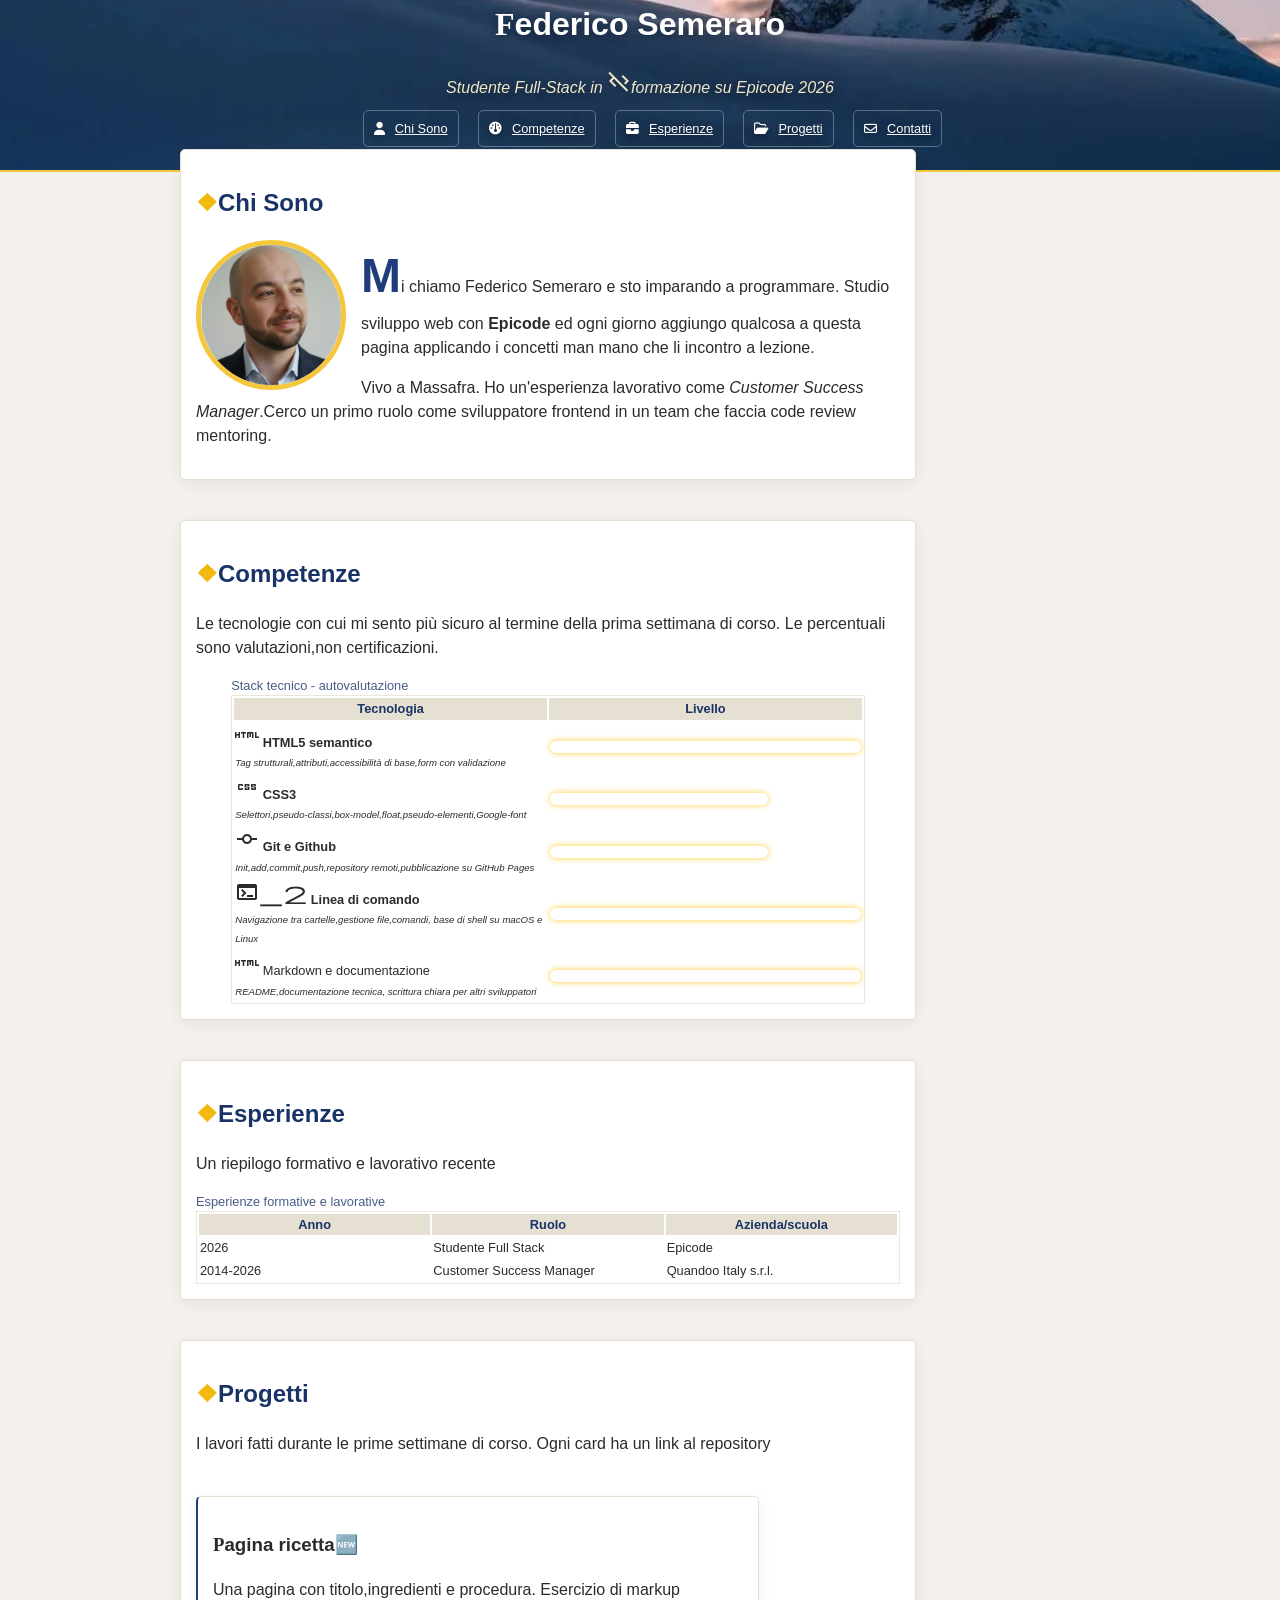
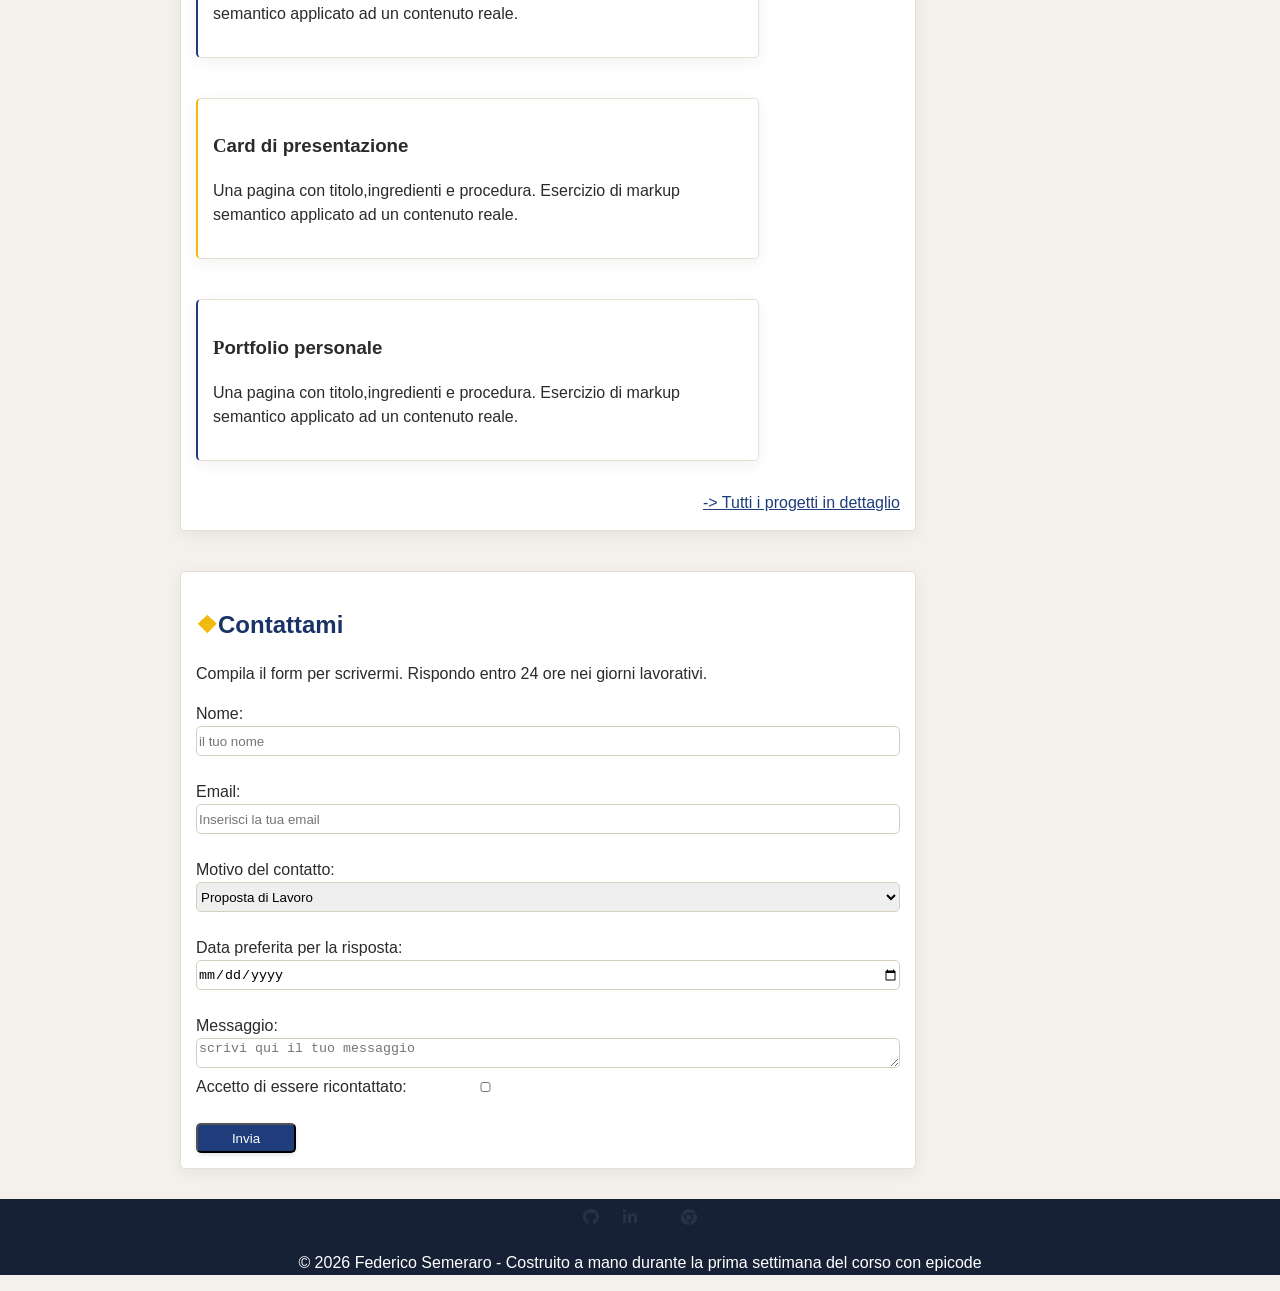
==== index.html @ d869afbe "feat/add-icon-nav" ====
<!doctype html>
<html lang="it">
  <head>
    <meta charset="UTF-8" />
    <meta name="viewport" content="width=device-width, initial-scale=1.0" />
    <title>Portfolio Federico Semeraro</title>

    <link
      rel="stylesheet"
      href="https://fonts.googleapis.com/css2?family=Material+Symbols+Outlined"
    />
    <link rel="stylesheet" href="https://cdnjs.cloudflare.com/ajax/libs/font-awesome/6.5.0/css/all.min.css">


    <link rel="stylesheet" type="text/css" href="assets/css/style.css" />
  </head>
  <body>
    <header>
      <h1>Federico Semeraro</h1>
      <p>
        Studente Full-Stack in
        <span class="material-symbols-outlined">code_off</span>formazione su
        Epicode 2026
      </p>
      <nav>
        <ul>
          <li><a href="#chi-sono"><i class="fa-solid fa-user"></i>Chi Sono</a></li>
          <li><a href="#competenze"><i class="fa-solid fa-gauge"></i>Competenze</a></li>
          <li><a href="#esperienze"><i class="fa-solid fa-briefcase"></i>Esperienze</a></li>
          <li><a href="#progetti"><i class="fa-regular fa-folder-open"></i>Progetti</a></li>
          <li><a href="#contatti"><i class="fa-regular fa-envelope"></i>Contatti</a></li>
        </ul>
      </nav>
    </header>
    <main>
      <!-- Prima section Chi Sono -->
      <section class="chi-sono" id="intro-section">
        <h2>Chi Sono</h2>
        <img src="assets/immagini/foto-profilo.jpg" alt="foto-profilo" />
        <p>
          Mi chiamo Federico Semeraro e sto imparando a programmare. Studio
          sviluppo web con <strong>Epicode</strong> ed ogni giorno aggiungo
          qualcosa a questa pagina applicando i concetti man mano che li
          incontro a lezione.
        </p>
        <p>
          Vivo a Massafra. Ho un'esperienza lavorativo come
          <i>Customer Success Manager</i>.Cerco un primo ruolo come sviluppatore
          frontend in un team che faccia code review mentoring.
        </p>
      </section>

      <!-- Seconda section competenze -->
      <section id="competenze">
        <h2>Competenze</h2>
        <p>
          Le tecnologie con cui mi sento più sicuro al termine della prima
          settimana di corso. Le percentuali sono valutazioni,non
          certificazioni.
        </p>
        <!-- Prima tabella livello raggiunto -->
        <table>
          <caption>
            Stack tecnico - autovalutazione
          </caption>
          <thead>
            <tr>
              <th>Tecnologia</th>
              <th>Livello</th>
            </tr>
          </thead>
          <tbody>
            <tr>
              <td>
                <span class="material-symbols-outlined"> html </span>
                <p class="row-table-title">HTML5 semantico</p>
              </br>
                <p class="raw-table-subtitle">
                  Tag strutturali,attributi,accessibilità di base,form con
                  validazione
                </p>
              </td>
              <td>
                <div class="progress-bar"></div>
              </td>
            </tr>
            <tr>
              <td>
                <span class="material-symbols-outlined"> css </span>
                <p class="row-table-title">CSS3</p>
              </br>
                <p  class="raw-table-subtitle">
                  Selettori,pseudo-classi,box-model,float,pseudo-elementi,Google-font
                </p>
              </td>
              <td>
                <div class="progress-bar" id="middle-progress"></div>
              </td>
            </tr>
            <tr>
              <td>
                <span class="material-symbols-outlined"> commit </span>
                <p class="row-table-title">Git e Github</p>
                </br>
                <p class="raw-table-subtitle">
                  Init,add,commit,push,repository remoti,pubblicazione su GitHub
                  Pages
                </p>
              </td>
              <td>
                <div class="progress-bar" id="middle-progress"></div>
              </td>
            </tr>
            <tr>
              <td>
                <span class="material-symbols-outlined"> terminal_2 </span>
                <p class="row-table-title">Linea di comando</p>
                </br>
                <p class="raw-table-subtitle">
                  Navigazione tra cartelle,gestione file,comandi, base di shell
                  su macOS e Linux
                </p>
              </td>
              <td>
                <div class="progress-bar"></div>
              </td>
            </tr>
            <tr>
              <td>
                <span class="material-symbols-outlined"> html </span>
                <p class="table-row-title">Markdown e documentazione</p>
                </br>
                <p class="raw-table-subtitle">
                  README,documentazione tecnica, scrittura chiara per altri
                  sviluppatori
                </p>
              </td>
              <td>
                <div class="progress-bar"></div>
              </td>
            </tr>
          </tbody>
        </table>
      </section>
      <!-- section Esperienza -->
      <section id="esperienze">
        <h2>Esperienze</h2>
        <p>Un riepilogo formativo e lavorativo recente</p>
        <table>
          <caption>
            Esperienze formative e lavorative
          </caption>
          <thead>
            <tr>
              <th>Anno</th>
              <th>Ruolo</th>
              <th>Azienda/scuola</th>
            </tr>
          </thead>
          <tbody>
            <tr>
              <td>2026</td>
              <td>Studente Full Stack</td>
              <td>Epicode</td>
            </tr>
            <tr>
              <td>2014-2026</td>
              <td>Customer Success Manager</td>
              <td>Quandoo Italy s.r.l.</td>
            </tr>
          </tbody>
        </table>
      </section>
      <!-- sezione progetti -->
      <section id="progetti">
        <h2>Progetti</h2>
        <p>
          I lavori fatti durante le prime settimane di corso. Ogni card ha un
          link al repository
        </p>
        <!-- section class card -->
        <section class="card">
          <h3>Pagina ricetta</h3>
          <p>
            Una pagina con titolo,ingredienti e procedura. Esercizio di markup
            semantico applicato ad un contenuto reale.
          </p>
        </section>
        <section class="card">
          <h3>Card di presentazione</h3>
          <p>
            Una pagina con titolo,ingredienti e procedura. Esercizio di markup
            semantico applicato ad un contenuto reale.
          </p>
        </section>
        <section class="card">
          <h3>Portfolio personale</h3>
          <p>
            Una pagina con titolo,ingredienti e procedura. Esercizio di markup
            semantico applicato ad un contenuto reale.
          </p>
        </section>
        <div><a href="progetti.html"> -> Tutti i progetti in dettaglio </a></div>
      </section>

      <!-- sezione contattami -->
      <section id="contatti">
        <h2>Contattami</h2>
        <p>
          Compila il form per scrivermi. Rispondo entro 24 ore nei giorni
          lavorativi.
        </p>
        <form>
          <div>
            <label for="nameField">Nome:</label>
            <br />
            <input
              type="text"
              placeholder="il tuo nome"
              title="il tuo nome"
              id="nameField"
              name="nameField"
              required
            />
          </div>
          <br />
          <div>
            <label for="emailField">Email:</label>
            <br />
            <input
              type="email"
              name="emailField"
              id="emailField"
              placeholder="Inserisci la tua email"
              title="Inserisci la tua email"
              required
            />
          </div>
          <br />
          <div>
            <label for="reasonContact">Motivo del contatto:</label>
            <br />
            <select id="reasonContact">
              <option disabled></option>
              <option value="lavoro">Proposta di Lavoro</option>
              <option value="freelance">Collaborazione Freelance</option>
              <option value="chiacchiere">Quattro chiacchiere</option>
            </select>
          </div>
          <br />
          <div>
            <label for="dateField">Data preferita per la risposta:</label>
            <br />
            <input
              type="date"
              required
              name="dateField"
              title="Inserisci la data desiderata"
              id="dateField"
            />
          </div>
          <br />
          <div>
            <label for="reasonCall">Messaggio:</label>
            <br />
            <textarea
              placeholder="scrivi qui il tuo messaggio"
              rows="4"
              cols="26"
              id="reasonCall"
              name="reasonCall"
              title="Inserisci qui il motivo della tua richiesta di contatto"
              required
            ></textarea>
            <br />
            <div>
            <label for="acceptTerms">Accetto di essere ricontattato:</label>
              <input
                type="checkbox"
                name="acceptTerms"
                id="acceptTerms"
                title="Si prega di accettare i termini"
                value="acceptTerms"
              />
              
            </div>
            <br />
            <div>
              <button type="submit">Invia</button>
            </div>
          </div>
        </form>
      </section>
    </main>
    <footer>
      <a href="https://github.com/federicosemeraro16-eng" target="_blank"><i class="fa-brands fa-github"></i></a>
      <a href="https://www.linkedin.com/in/federico-semeraro-785289113" target="_blank"><i class="fa-brands fa-linkedin-in"></i></a>
      <i class="fa-thin fa-envelope"></i>
      <i class="fa-brands fa-chrome"></i>
      <p>&copy; 2026 Federico Semeraro - Costruito a mano durante la prima settimana del corso con epicode</p>
    </footer>
    
  </body>
</html>
---- assets/css/style.css ----
/* direttive css */
@font-face {
  font-family: 'Playfair Display';
  font-style: normal;
  font-weight: 700;
  font-display: swap;
  src: url(https://fonts.gstatic.com/s/playfairdisplay/v40/nuFiD-vYSZviVYUb_rj3ij__anPXDTLYgFE_.woff2) format('woff2');
  unicode-range: U+0100-02BA, U+02BD-02C5, U+02C7-02CC, U+02CE-02D7, U+02DD-02FF, U+0304, U+0308, U+0329, U+1D00-1DBF, U+1E00-1E9F, U+1EF2-1EFF, U+2020, U+20A0-20AB, U+20AD-20C4, U+2113, U+2C60-2C7F, U+A720-A7FF;
}



/* reset della pagina totale */


*,
*::after,
*::before{
  box-sizing: border-box;
}

html,
body{
  margin: 0;
  padding: 0;
   font-family: 'Inter', Arial, sans-serif;
   font-size: 1rem;
   line-height: 1.5;
   color: #2b2b2b;
   background-color: #f4f1ec;
}

h2{
  color: hsl(220, 60%, 25%);
}


/* header style */
header{
  text-align: center;
  color: #fff;
  width: 100%;
  background-image: url('../immagini/header-bg.webp');
  background-position: center;
  background-position-y:bottom ;
  background-size: cover;
  background-repeat: no-repeat;
  height: 40%;
  border-bottom: 2px solid  hsl(45, 90%, 60%);
  text-shadow: 0 3px 10px rgba(0, 0, 0, 0.4);
}

h1{
  margin-top: 0;
}

header p{
  font-style: italic;
  color: #f0e7c8;
}

nav ul li {
  list-style-type: none;
  display: inline-block;
  margin-right: 15px;
  margin-bottom: 15px;
  font-size: 0.8rem;
}

nav ul li a{
  border:1px solid rgba(255, 255, 255, 0.3);
  color: #fff;
  padding: 10px;
  border-radius: 5px;
}

nav ul li i{
  margin-right: 10px;
}


main{
  width: 100%;
  max-width: 920px;
  margin: 0 auto;
  
}

/* section generali */

section{
  margin-top: 40px;
  background-color: #fff;
  width: 80%;
  
  border: 1px solid #e6e0d3;
  border-radius: 5px;
  padding: 15px;
  box-shadow: 0 4px 16px rgba(0, 0, 0, 0.06);
}


/* DETTAGLI SECTION */

section img{
  width: 150px;
  border-radius: 50%;
  border: 5px solid hsl(45, 90%, 60%);
  float: left;
  margin-right: 15px;
}

/* section intro class */

#intro-section{
  margin-top: -23px;
}


section table{
  width: 90%;
  margin: 0 auto;
  font-size: 0.8rem;
}

table{
  border: 1px solid #ece6d8;
}

table thead tr th{
  color: hsl(220, 60%, 25%);
  background-color: #e6e0d3;
}

table caption{
  color:hsl(220, 30%, 40%);
  text-align: start;
}

section table tbody td,
section table thead th{
  width: 30%;
}
section table tbody td p{
  display: inline;
}


.row-table-title{
  font-weight: 600;
}

.raw-table-subtitle{
  font-size:0.6rem;
  font-style: italic;
  color: #2b2b2b;
}

.progress-bar{
  width: 100%;
  height: 12px;
  background: linear-gradient(90deg, hsl(45, 90%, 60%));
  border-radius: 6px;
  box-shadow: 0 0 6px hsl(45, 100%, 60%);

}

#middle-progress{

  width: 70%;
  height: 12px;
  background: linear-gradient(90deg, hsl(45, 90%, 60%));
  border-radius: 6px;
  box-shadow: 0 0 6px hsl(45, 100%, 60%);;
}

section table thead{
  background-color: #2b2b2b;
}

/* sezione esperienze */

#esperienze table{
  width: 100%;
}

/* sezione progetti */

#progetti .card{
  margin-bottom: 30px;
}


#progetti div{
  margin-top: 50x;
  text-align: end;
  width: 100%;
}

#progetti a{
  text-decoration: underline;
  color: #1f3d7a;
}

/* sezione contatti */


#contatti form select,
#contatti form input,
#contatti form textarea{
  width: 100%;
  border:1px solid #d6cfbf;
  border-radius: 5px;
  height: 30px;
}

#contatti form #acceptTerms{
  width: 20%;
  height: 10px;
}

#contatti button{
  width: 100px;
  height: 30px;
  background-color: hsl(220, 60%, 30%);
  color: #fff;
  box-shadow: 0 2px 4px rgba(0, 0, 0, 0.1);
  border-radius: 5px;
}

footer{
  margin-top: 30px;
  background-color: hsl(220, 40%, 15%);
  width: 100%;
  text-align: center;
}

footer p{
  color: #fff;
}

footer i{
  color: rgba(255, 255, 255, 0.08);
  padding: 10px;
  border-radius: 50px;
}

/* pseudoelementi */

h1::first-letter,
h2::first-letter,
h3::first-letter{
  font-family: 'Playfair Display', Georgia, serif;
}

.chi-sono > p:first-of-type::first-letter {
  font-size: 3rem;
  color: #1f3d7a;
  font-weight: 800;
}

h2::before{
  content:'\2756';
  color: hsl(45, 90%, 50%);
}

#progetti .card:nth-child(odd){
  border-left: 2px solid hsl(220, 60%, 30%);
}

#progetti .card:nth-child(even){
  border-left: 2px solid hsl(45, 90%, 50%);
}

#progetti .card:first-of-type h3::after {
  content: '🆕';
}


/* effetti */

nav ul li a:hover{
  color: hsl(220, 60%, 20%);
  background-color: hsl(45, 90%, 60%);
}

#contatti form button:hover{
  box-shadow: 0 4px 10px rgba(0, 0, 0, 0.18);
  background-color: hsl(220, 60%, 45%);
  
}

footer i:hover{
  background-color:hsl(45, 90%, 60%);
  color: hsl(220, 60%, 20%);
}
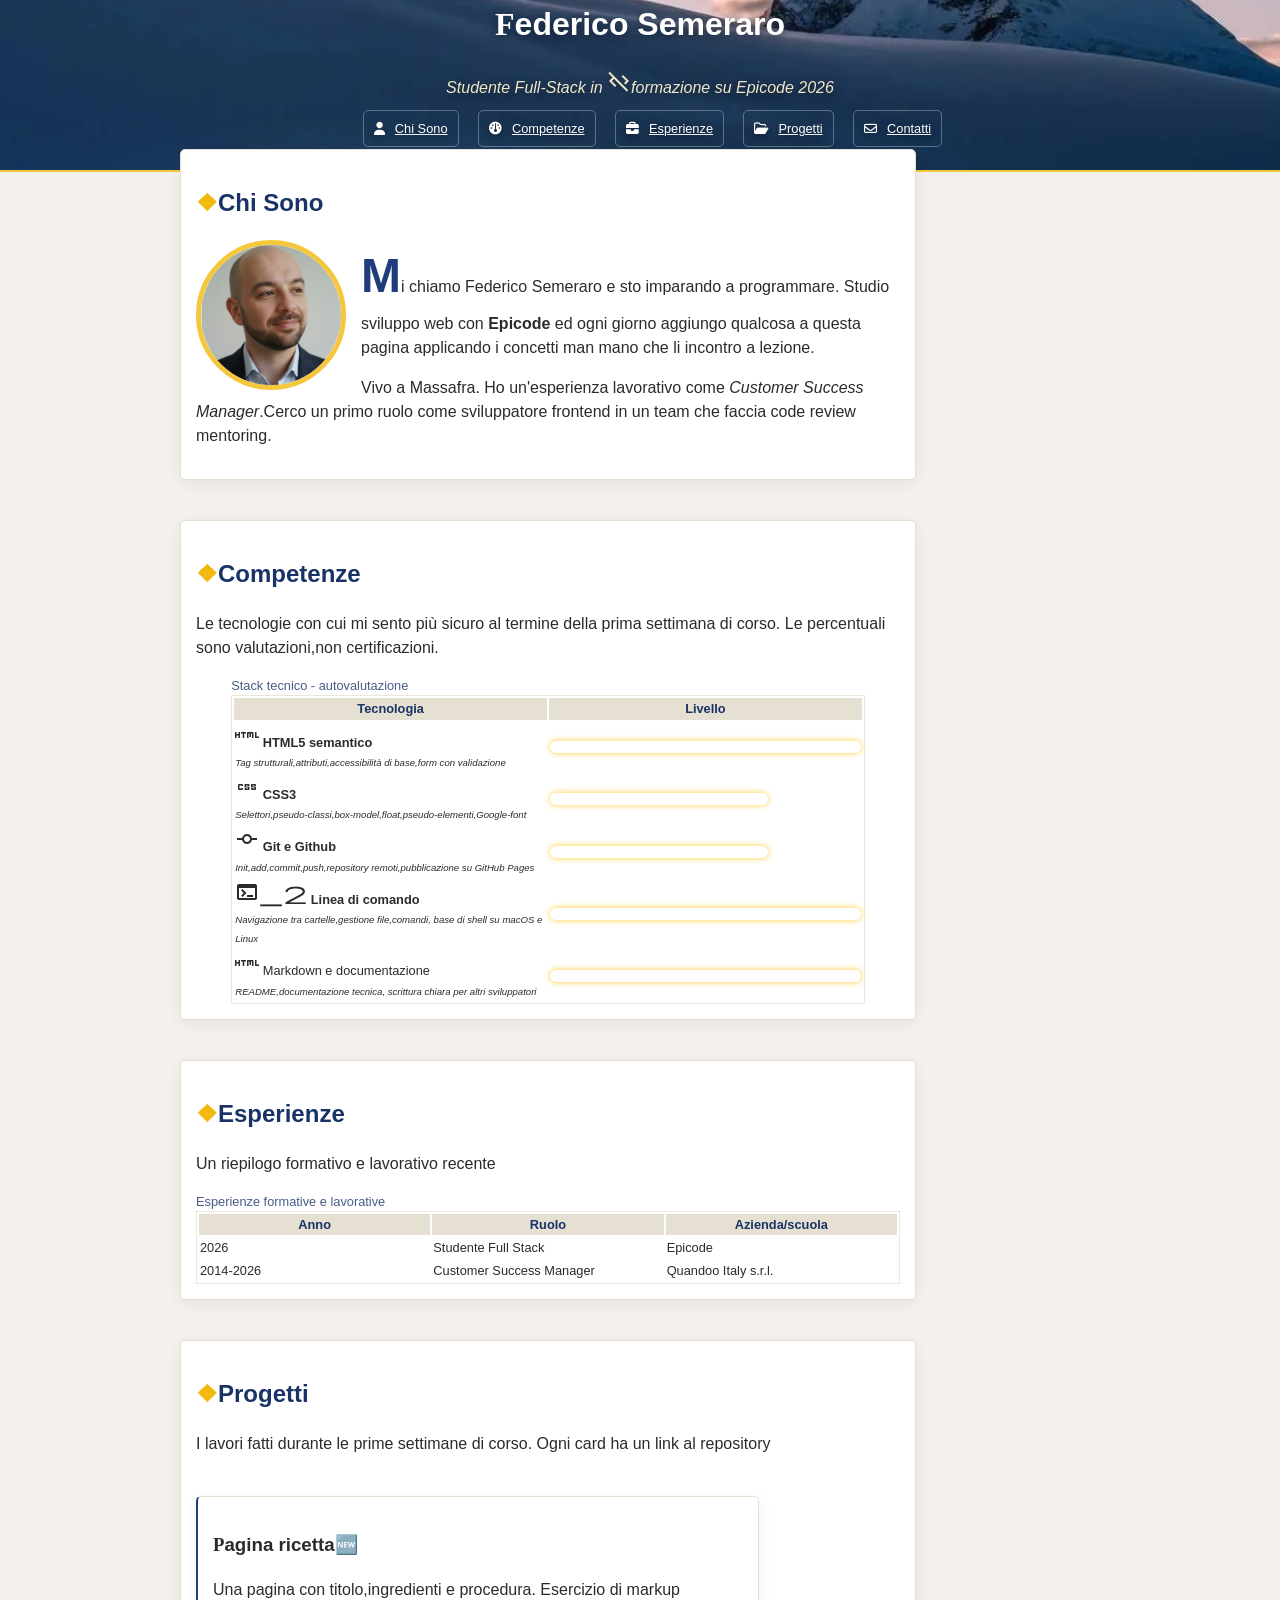
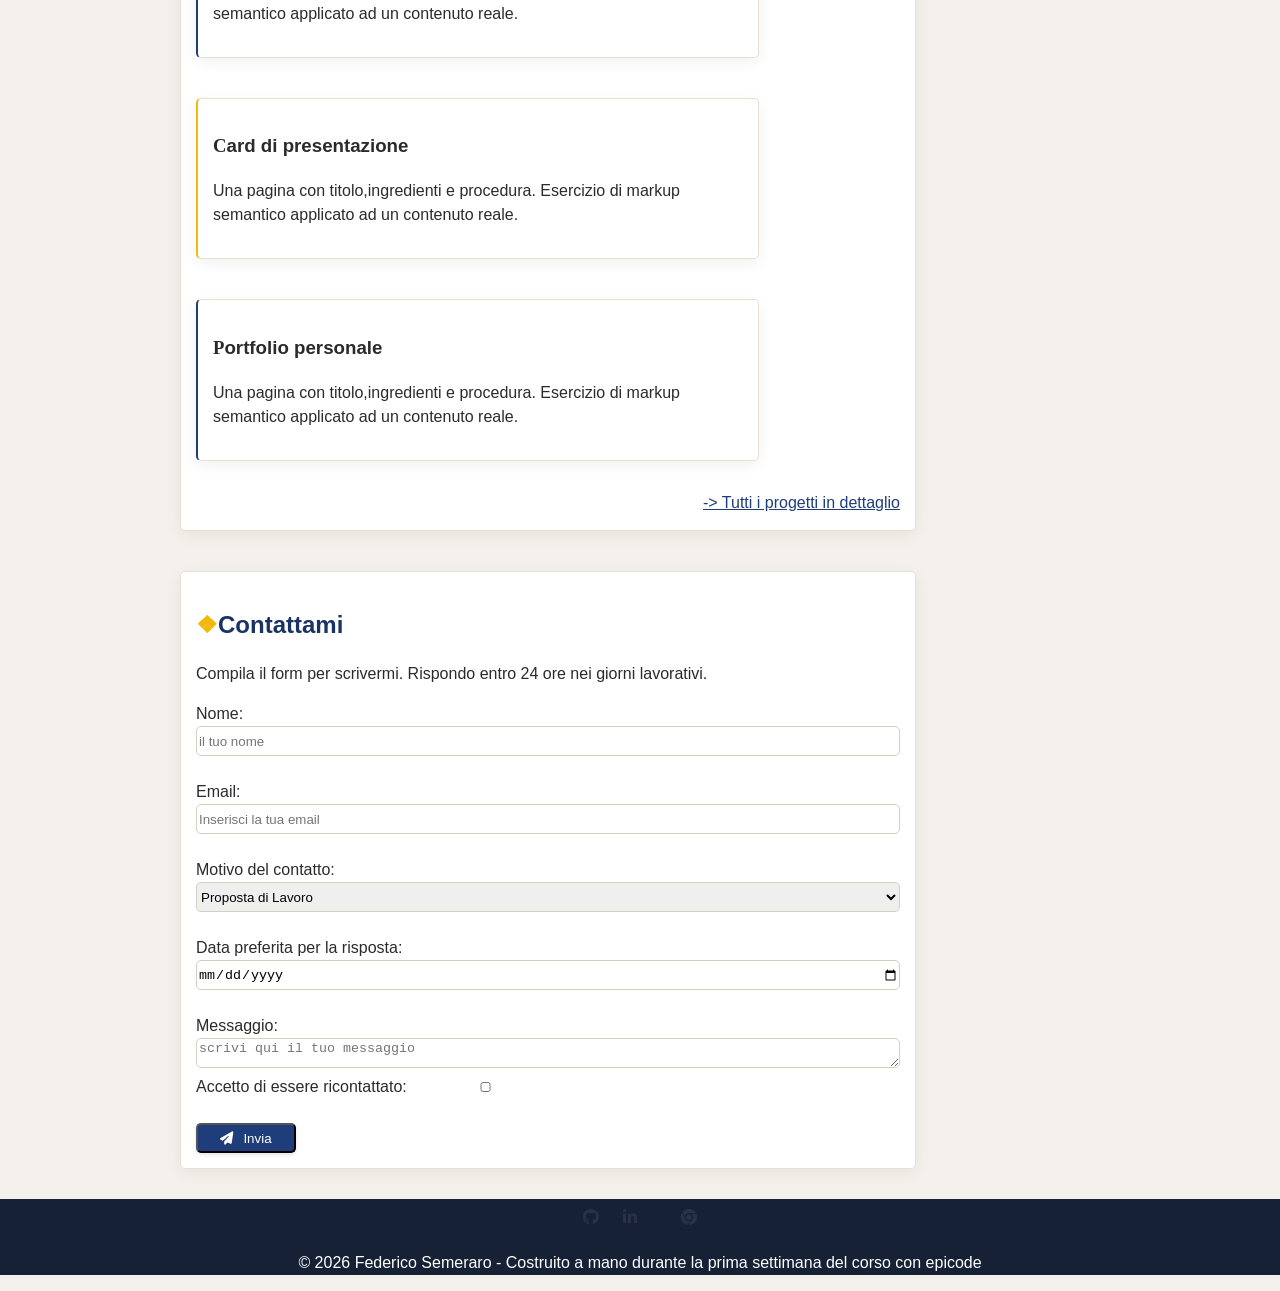
==== commit a2b24755: "feat/added-icon-button" ====
--- a/index.html
+++ b/index.html
@@ -286,7 +286,7 @@
             </div>
             <br />
             <div>
-              <button type="submit">Invia</button>
+              <button type="submit"><i class="fa-solid fa-paper-plane"></i>Invia</button>
             </div>
           </div>
         </form>
--- a/assets/css/style.css
+++ b/assets/css/style.css
@@ -73,7 +73,7 @@
   padding: 10px;
   border-radius: 5px;
 }
-
+button i,
 nav ul li i{
   margin-right: 10px;
 }
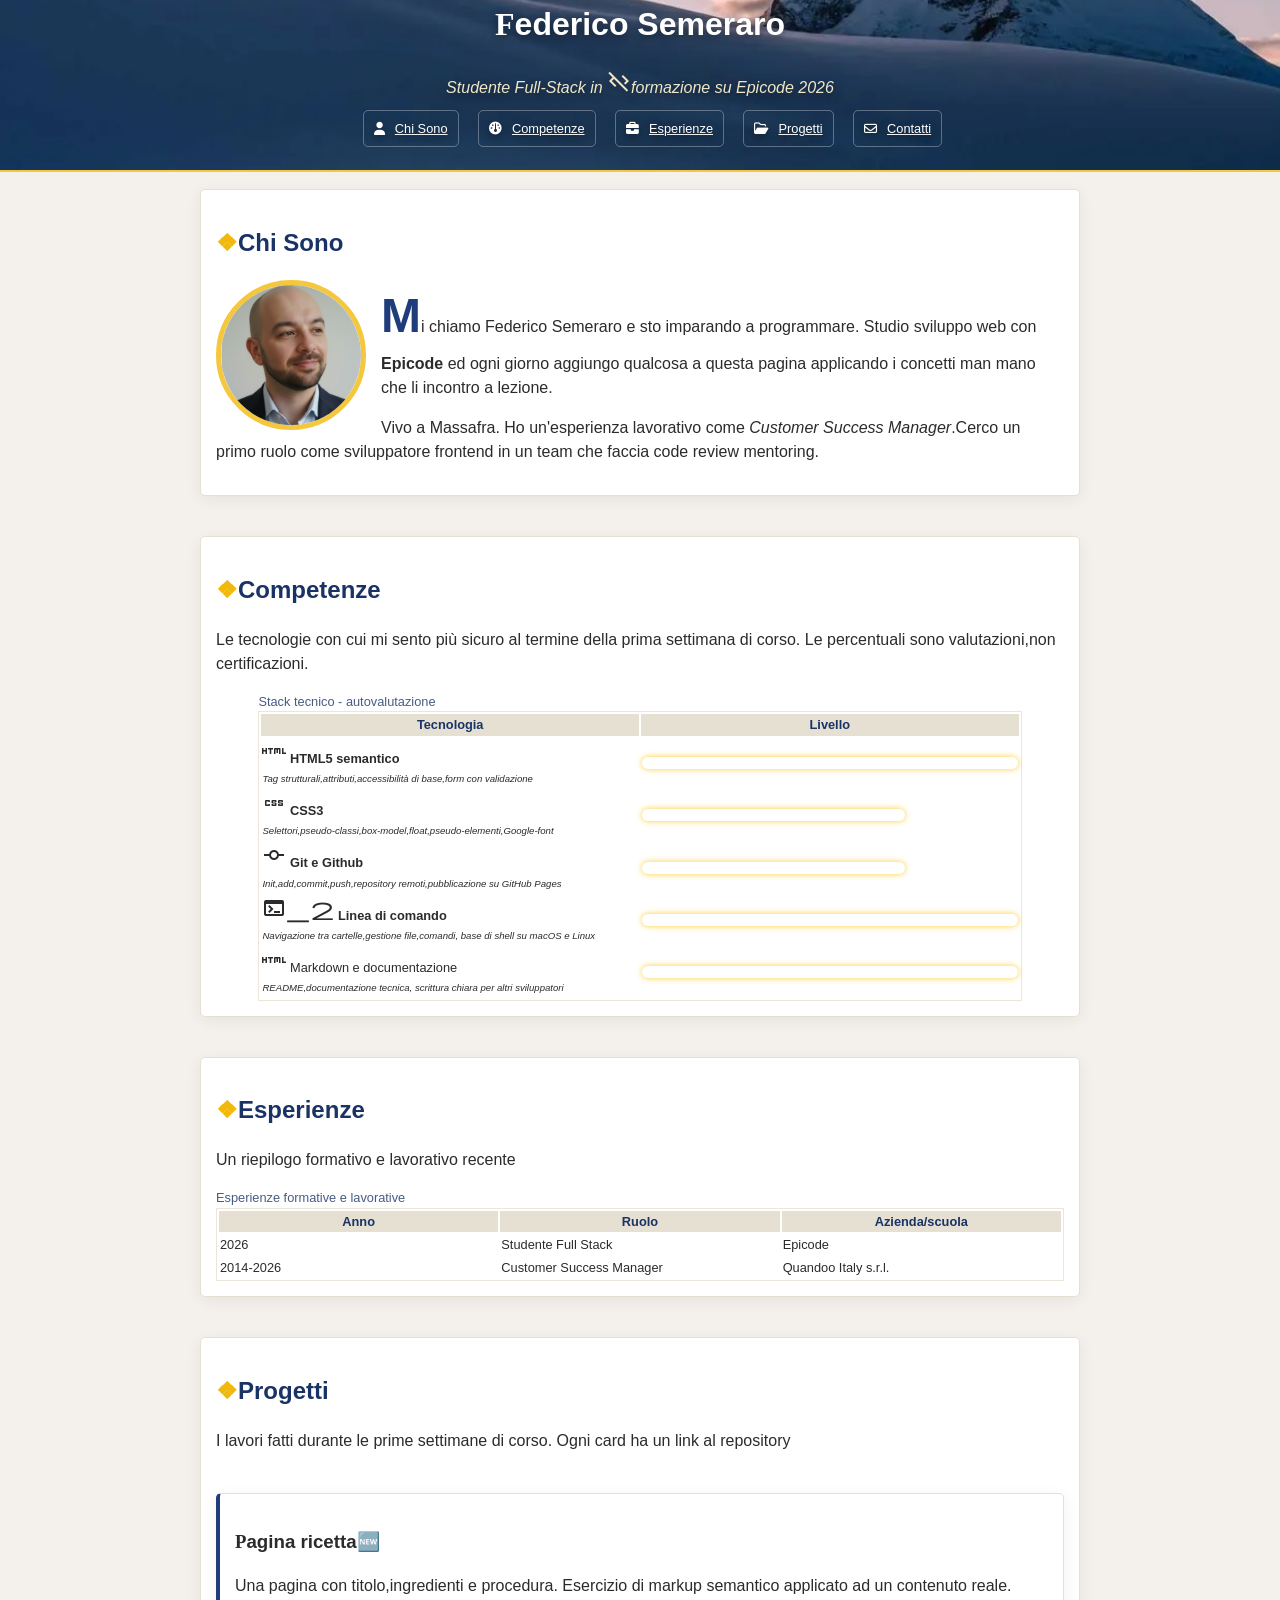
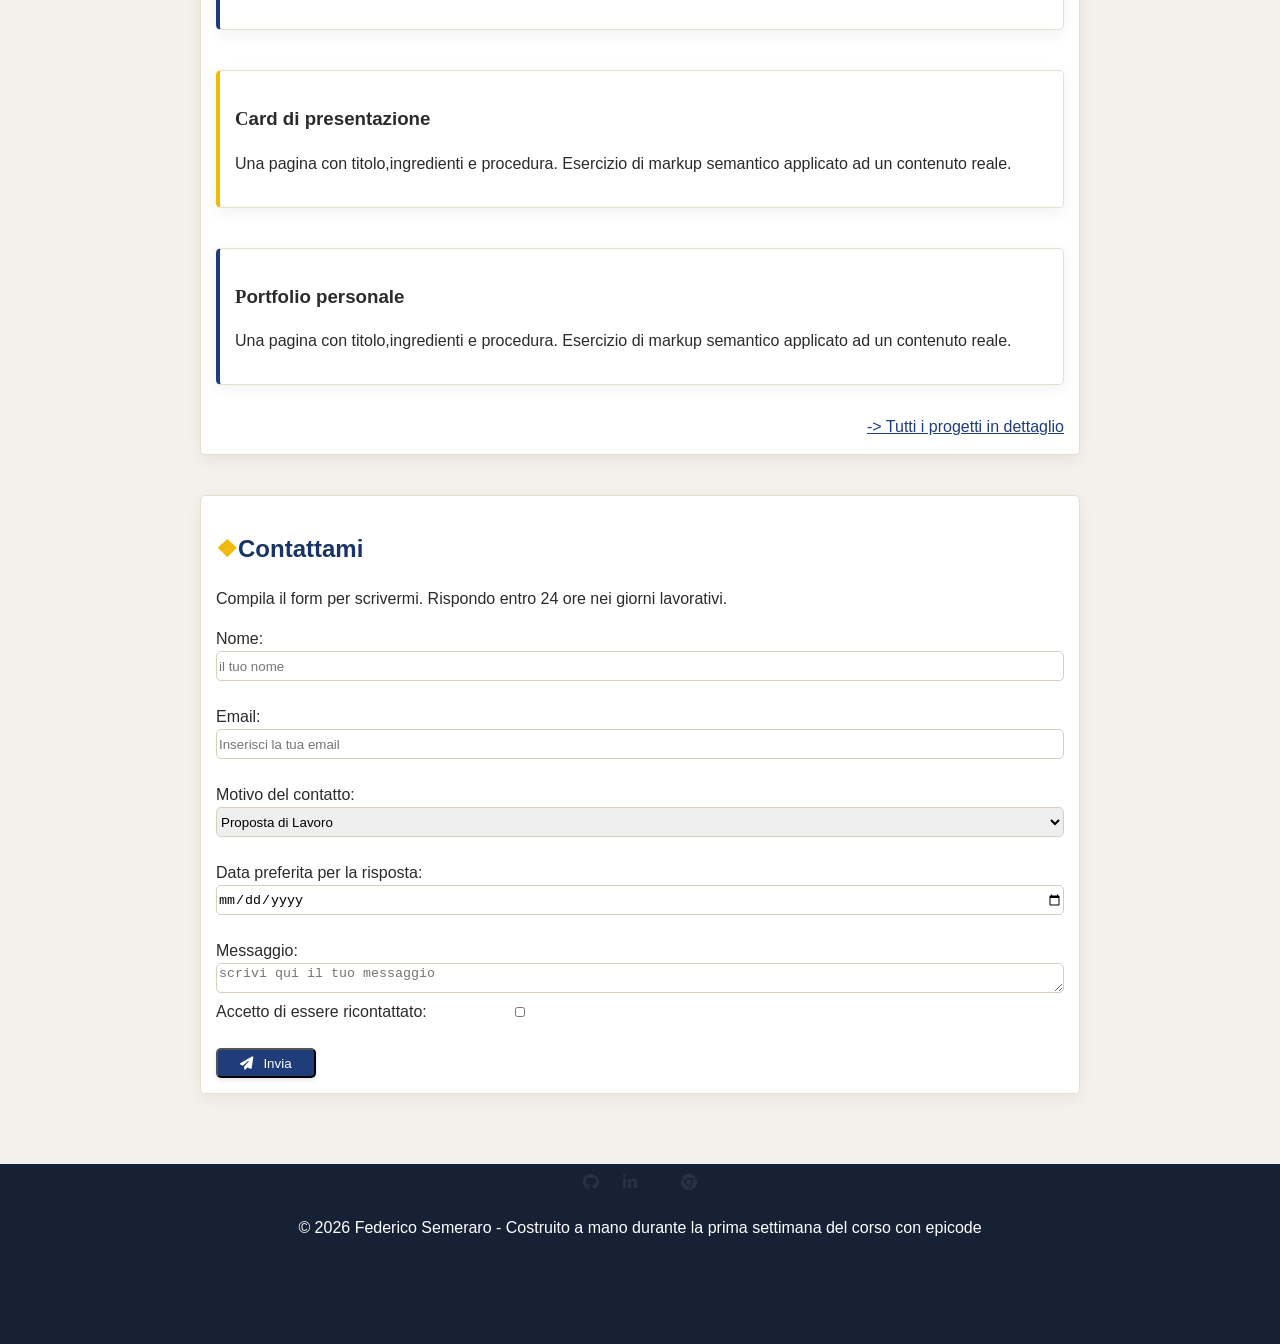
==== commit 5dc5de3d: "fix/css-final-style" ====
--- a/index.html
+++ b/index.html
@@ -296,7 +296,8 @@
       <a href="https://github.com/federicosemeraro16-eng" target="_blank"><i class="fa-brands fa-github"></i></a>
       <a href="https://www.linkedin.com/in/federico-semeraro-785289113" target="_blank"><i class="fa-brands fa-linkedin-in"></i></a>
       <i class="fa-thin fa-envelope"></i>
-      <i class="fa-brands fa-chrome"></i>
+      <a href="mailto:federicosemeraro16@gmail.com"><i class="fa-brands fa-chrome"></i></a>
+      
       <p>&copy; 2026 Federico Semeraro - Costruito a mano durante la prima settimana del corso con epicode</p>
     </footer>
     
--- a/assets/css/style.css
+++ b/assets/css/style.css
@@ -59,6 +59,10 @@
   color: #f0e7c8;
 }
 
+#nav-span{
+  font-size:1 rem;
+}
+
 nav ul li {
   list-style-type: none;
   display: inline-block;
@@ -80,7 +84,7 @@
 
 
 main{
-  width: 100%;
+  padding: 40px 20px;
   max-width: 920px;
   margin: 0 auto;
   
@@ -91,7 +95,7 @@
 section{
   margin-top: 40px;
   background-color: #fff;
-  width: 80%;
+  width: 100%;
   
   border: 1px solid #e6e0d3;
   border-radius: 5px;
@@ -232,6 +236,7 @@
   margin-top: 30px;
   background-color: hsl(220, 40%, 15%);
   width: 100%;
+  height: 20vh;
   text-align: center;
 }
 
@@ -265,11 +270,11 @@
 }
 
 #progetti .card:nth-child(odd){
-  border-left: 2px solid hsl(220, 60%, 30%);
+  border-left: 4px solid hsl(220, 60%, 30%);
 }
 
 #progetti .card:nth-child(even){
-  border-left: 2px solid hsl(45, 90%, 50%);
+  border-left: 4px solid hsl(45, 90%, 50%);
 }
 
 #progetti .card:first-of-type h3::after {
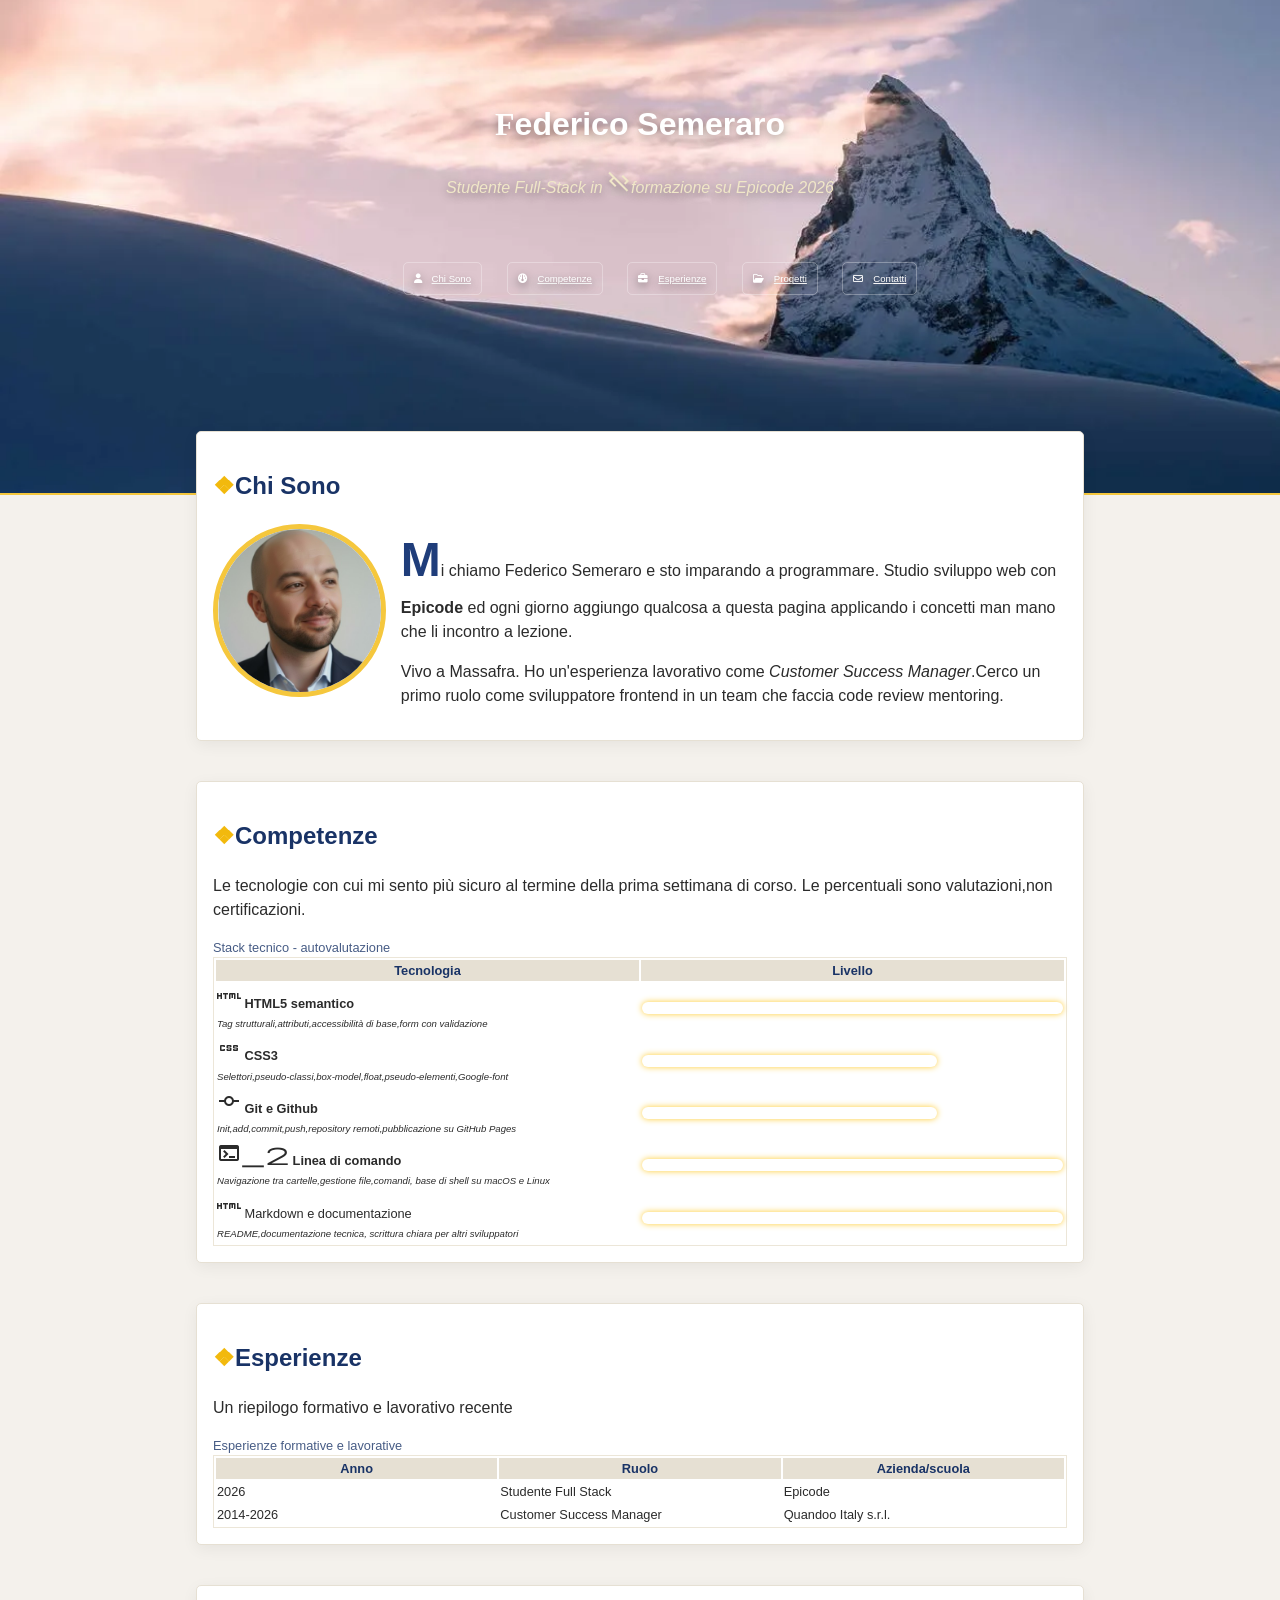
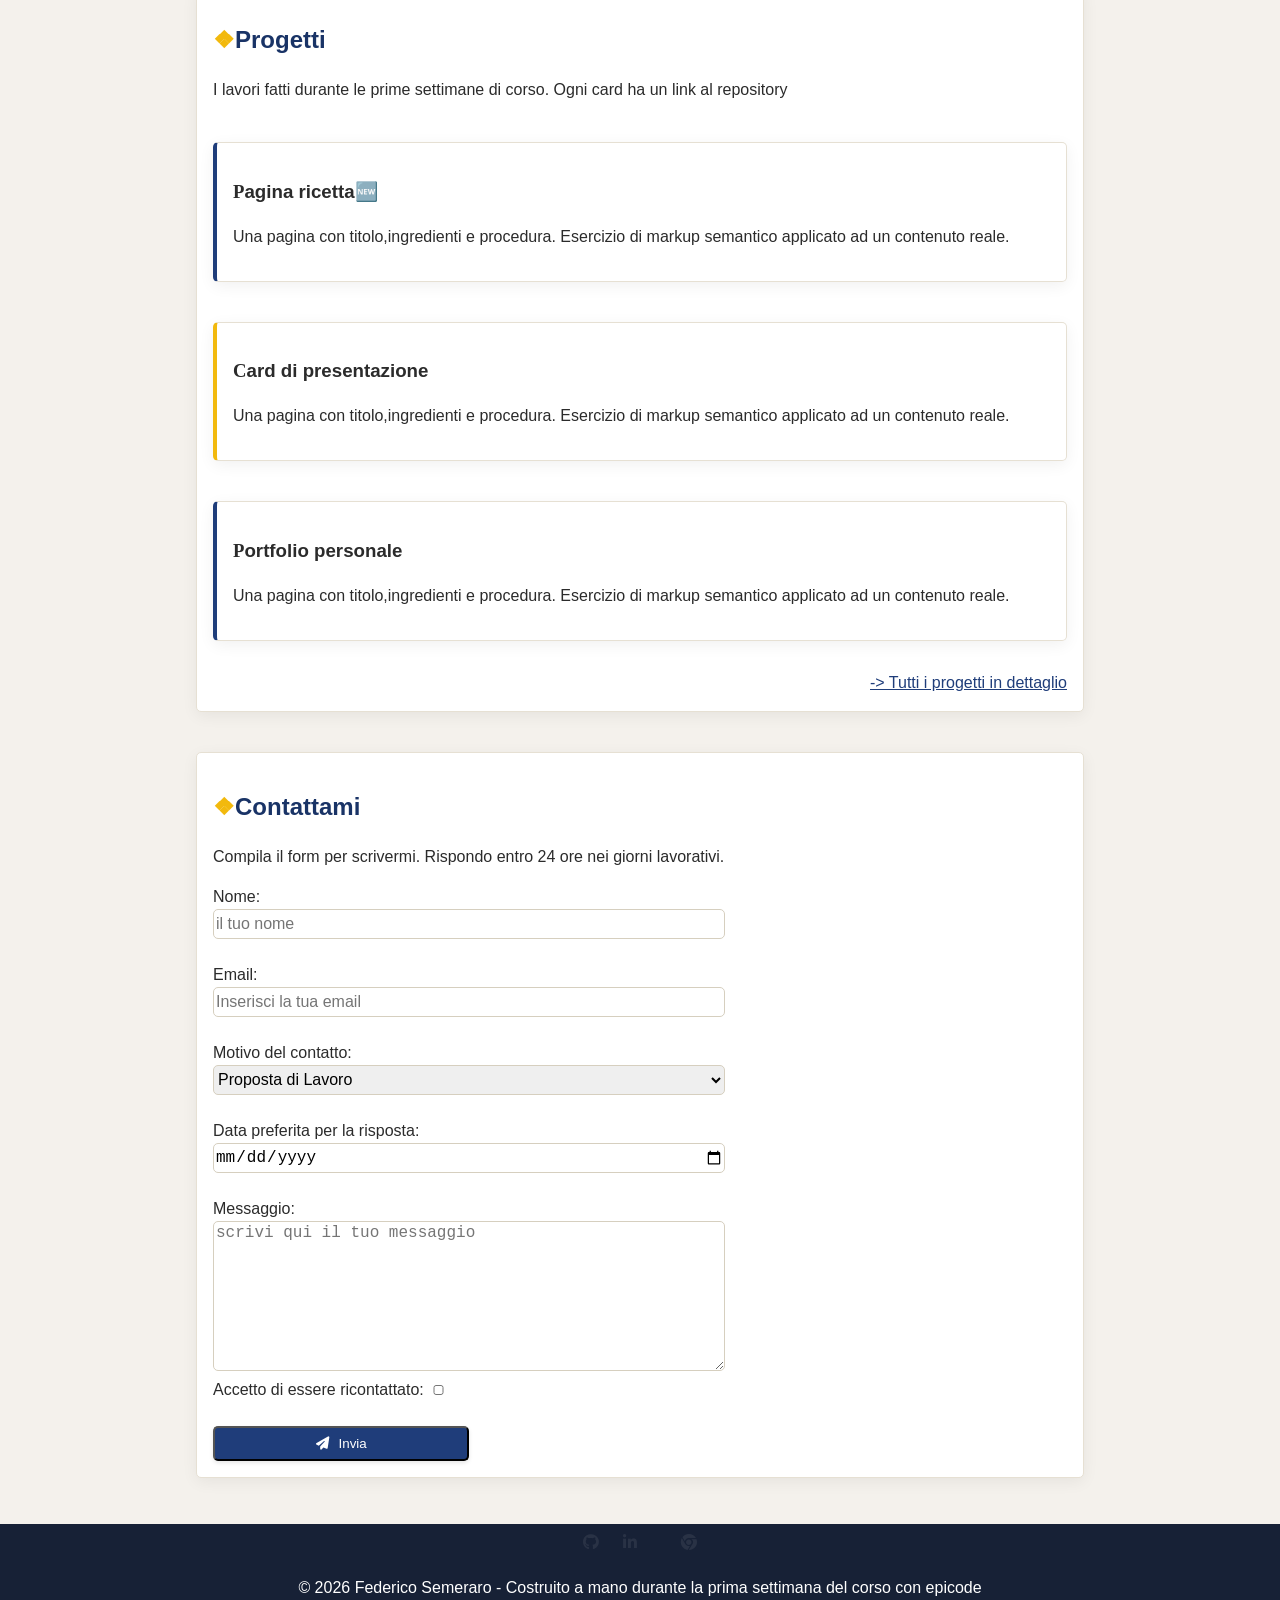
==== commit b8e80b5b: "feat/add-media-queries-for-responsive" ====
--- a/index.html
+++ b/index.html
@@ -1,305 +1,309 @@
-<!doctype html>
-<html lang="it">
-  <head>
-    <meta charset="UTF-8" />
-    <meta name="viewport" content="width=device-width, initial-scale=1.0" />
-    <title>Portfolio Federico Semeraro</title>
-
-    <link
-      rel="stylesheet"
-      href="https://fonts.googleapis.com/css2?family=Material+Symbols+Outlined"
-    />
-    <link rel="stylesheet" href="https://cdnjs.cloudflare.com/ajax/libs/font-awesome/6.5.0/css/all.min.css">
-
-
-    <link rel="stylesheet" type="text/css" href="assets/css/style.css" />
-  </head>
-  <body>
-    <header>
-      <h1>Federico Semeraro</h1>
-      <p>
-        Studente Full-Stack in
-        <span class="material-symbols-outlined">code_off</span>formazione su
-        Epicode 2026
-      </p>
-      <nav>
-        <ul>
-          <li><a href="#chi-sono"><i class="fa-solid fa-user"></i>Chi Sono</a></li>
-          <li><a href="#competenze"><i class="fa-solid fa-gauge"></i>Competenze</a></li>
-          <li><a href="#esperienze"><i class="fa-solid fa-briefcase"></i>Esperienze</a></li>
-          <li><a href="#progetti"><i class="fa-regular fa-folder-open"></i>Progetti</a></li>
-          <li><a href="#contatti"><i class="fa-regular fa-envelope"></i>Contatti</a></li>
-        </ul>
-      </nav>
-    </header>
-    <main>
-      <!-- Prima section Chi Sono -->
-      <section class="chi-sono" id="intro-section">
-        <h2>Chi Sono</h2>
-        <img src="assets/immagini/foto-profilo.jpg" alt="foto-profilo" />
-        <p>
-          Mi chiamo Federico Semeraro e sto imparando a programmare. Studio
-          sviluppo web con <strong>Epicode</strong> ed ogni giorno aggiungo
-          qualcosa a questa pagina applicando i concetti man mano che li
-          incontro a lezione.
-        </p>
-        <p>
-          Vivo a Massafra. Ho un'esperienza lavorativo come
-          <i>Customer Success Manager</i>.Cerco un primo ruolo come sviluppatore
-          frontend in un team che faccia code review mentoring.
-        </p>
-      </section>
-
-      <!-- Seconda section competenze -->
-      <section id="competenze">
-        <h2>Competenze</h2>
-        <p>
-          Le tecnologie con cui mi sento più sicuro al termine della prima
-          settimana di corso. Le percentuali sono valutazioni,non
-          certificazioni.
-        </p>
-        <!-- Prima tabella livello raggiunto -->
-        <table>
-          <caption>
-            Stack tecnico - autovalutazione
-          </caption>
-          <thead>
-            <tr>
-              <th>Tecnologia</th>
-              <th>Livello</th>
-            </tr>
-          </thead>
-          <tbody>
-            <tr>
-              <td>
-                <span class="material-symbols-outlined"> html </span>
-                <p class="row-table-title">HTML5 semantico</p>
-              </br>
-                <p class="raw-table-subtitle">
-                  Tag strutturali,attributi,accessibilità di base,form con
-                  validazione
-                </p>
-              </td>
-              <td>
-                <div class="progress-bar"></div>
-              </td>
-            </tr>
-            <tr>
-              <td>
-                <span class="material-symbols-outlined"> css </span>
-                <p class="row-table-title">CSS3</p>
-              </br>
-                <p  class="raw-table-subtitle">
-                  Selettori,pseudo-classi,box-model,float,pseudo-elementi,Google-font
-                </p>
-              </td>
-              <td>
-                <div class="progress-bar" id="middle-progress"></div>
-              </td>
-            </tr>
-            <tr>
-              <td>
-                <span class="material-symbols-outlined"> commit </span>
-                <p class="row-table-title">Git e Github</p>
-                </br>
-                <p class="raw-table-subtitle">
-                  Init,add,commit,push,repository remoti,pubblicazione su GitHub
-                  Pages
-                </p>
-              </td>
-              <td>
-                <div class="progress-bar" id="middle-progress"></div>
-              </td>
-            </tr>
-            <tr>
-              <td>
-                <span class="material-symbols-outlined"> terminal_2 </span>
-                <p class="row-table-title">Linea di comando</p>
-                </br>
-                <p class="raw-table-subtitle">
-                  Navigazione tra cartelle,gestione file,comandi, base di shell
-                  su macOS e Linux
-                </p>
-              </td>
-              <td>
-                <div class="progress-bar"></div>
-              </td>
-            </tr>
-            <tr>
-              <td>
-                <span class="material-symbols-outlined"> html </span>
-                <p class="table-row-title">Markdown e documentazione</p>
-                </br>
-                <p class="raw-table-subtitle">
-                  README,documentazione tecnica, scrittura chiara per altri
-                  sviluppatori
-                </p>
-              </td>
-              <td>
-                <div class="progress-bar"></div>
-              </td>
-            </tr>
-          </tbody>
-        </table>
-      </section>
-      <!-- section Esperienza -->
-      <section id="esperienze">
-        <h2>Esperienze</h2>
-        <p>Un riepilogo formativo e lavorativo recente</p>
-        <table>
-          <caption>
-            Esperienze formative e lavorative
-          </caption>
-          <thead>
-            <tr>
-              <th>Anno</th>
-              <th>Ruolo</th>
-              <th>Azienda/scuola</th>
-            </tr>
-          </thead>
-          <tbody>
-            <tr>
-              <td>2026</td>
-              <td>Studente Full Stack</td>
-              <td>Epicode</td>
-            </tr>
-            <tr>
-              <td>2014-2026</td>
-              <td>Customer Success Manager</td>
-              <td>Quandoo Italy s.r.l.</td>
-            </tr>
-          </tbody>
-        </table>
-      </section>
-      <!-- sezione progetti -->
-      <section id="progetti">
-        <h2>Progetti</h2>
-        <p>
-          I lavori fatti durante le prime settimane di corso. Ogni card ha un
-          link al repository
-        </p>
-        <!-- section class card -->
-        <section class="card">
-          <h3>Pagina ricetta</h3>
-          <p>
-            Una pagina con titolo,ingredienti e procedura. Esercizio di markup
-            semantico applicato ad un contenuto reale.
-          </p>
-        </section>
-        <section class="card">
-          <h3>Card di presentazione</h3>
-          <p>
-            Una pagina con titolo,ingredienti e procedura. Esercizio di markup
-            semantico applicato ad un contenuto reale.
-          </p>
-        </section>
-        <section class="card">
-          <h3>Portfolio personale</h3>
-          <p>
-            Una pagina con titolo,ingredienti e procedura. Esercizio di markup
-            semantico applicato ad un contenuto reale.
-          </p>
-        </section>
-        <div><a href="progetti.html"> -> Tutti i progetti in dettaglio </a></div>
-      </section>
-
-      <!-- sezione contattami -->
-      <section id="contatti">
-        <h2>Contattami</h2>
-        <p>
-          Compila il form per scrivermi. Rispondo entro 24 ore nei giorni
-          lavorativi.
-        </p>
-        <form>
-          <div>
-            <label for="nameField">Nome:</label>
-            <br />
-            <input
-              type="text"
-              placeholder="il tuo nome"
-              title="il tuo nome"
-              id="nameField"
-              name="nameField"
-              required
-            />
-          </div>
-          <br />
-          <div>
-            <label for="emailField">Email:</label>
-            <br />
-            <input
-              type="email"
-              name="emailField"
-              id="emailField"
-              placeholder="Inserisci la tua email"
-              title="Inserisci la tua email"
-              required
-            />
-          </div>
-          <br />
-          <div>
-            <label for="reasonContact">Motivo del contatto:</label>
-            <br />
-            <select id="reasonContact">
-              <option disabled></option>
-              <option value="lavoro">Proposta di Lavoro</option>
-              <option value="freelance">Collaborazione Freelance</option>
-              <option value="chiacchiere">Quattro chiacchiere</option>
-            </select>
-          </div>
-          <br />
-          <div>
-            <label for="dateField">Data preferita per la risposta:</label>
-            <br />
-            <input
-              type="date"
-              required
-              name="dateField"
-              title="Inserisci la data desiderata"
-              id="dateField"
-            />
-          </div>
-          <br />
-          <div>
-            <label for="reasonCall">Messaggio:</label>
-            <br />
-            <textarea
-              placeholder="scrivi qui il tuo messaggio"
-              rows="4"
-              cols="26"
-              id="reasonCall"
-              name="reasonCall"
-              title="Inserisci qui il motivo della tua richiesta di contatto"
-              required
-            ></textarea>
-            <br />
-            <div>
-            <label for="acceptTerms">Accetto di essere ricontattato:</label>
-              <input
-                type="checkbox"
-                name="acceptTerms"
-                id="acceptTerms"
-                title="Si prega di accettare i termini"
-                value="acceptTerms"
-              />
-              
-            </div>
-            <br />
-            <div>
-              <button type="submit"><i class="fa-solid fa-paper-plane"></i>Invia</button>
-            </div>
-          </div>
-        </form>
-      </section>
-    </main>
-    <footer>
-      <a href="https://github.com/federicosemeraro16-eng" target="_blank"><i class="fa-brands fa-github"></i></a>
-      <a href="https://www.linkedin.com/in/federico-semeraro-785289113" target="_blank"><i class="fa-brands fa-linkedin-in"></i></a>
-      <i class="fa-thin fa-envelope"></i>
-      <a href="mailto:federicosemeraro16@gmail.com"><i class="fa-brands fa-chrome"></i></a>
-      
-      <p>&copy; 2026 Federico Semeraro - Costruito a mano durante la prima settimana del corso con epicode</p>
-    </footer>
-    
-  </body>
-</html>
+<!doctype html>
+<html lang="it">
+  <head>
+    <meta charset="UTF-8" />
+    <meta name="viewport" content="width=device-width, initial-scale=1.0" />
+    <title>Portfolio Federico Semeraro</title>
+
+    <link
+      rel="stylesheet"
+      href="https://fonts.googleapis.com/css2?family=Material+Symbols+Outlined"
+    />
+    <link rel="stylesheet" href="https://cdnjs.cloudflare.com/ajax/libs/font-awesome/6.5.0/css/all.min.css">
+
+
+    <link rel="stylesheet" type="text/css" href="assets/css/style.css" />
+  </head>
+  <body>
+    <header>
+      <h1>Federico Semeraro</h1>
+      <p>
+        Studente Full-Stack in
+        <span class="material-symbols-outlined">code_off</span>formazione su
+        Epicode 2026
+      </p>
+      <nav>
+        <ul>
+          <li><a href="#chi-sono"><i class="fa-solid fa-user"></i>Chi Sono</a></li>
+          <li><a href="#competenze"><i class="fa-solid fa-gauge"></i>Competenze</a></li>
+          <li><a href="#esperienze"><i class="fa-solid fa-briefcase"></i>Esperienze</a></li>
+          <li><a href="#progetti"><i class="fa-regular fa-folder-open"></i>Progetti</a></li>
+          <li><a href="#contatti"><i class="fa-regular fa-envelope"></i>Contatti</a></li>
+        </ul>
+      </nav>
+    </header>
+    <main>
+      <!-- Prima section Chi Sono -->
+      <section class="chi-sono" id="intro-section">
+        <h2>Chi Sono</h2>
+        <div class="img-container">
+        <img src="assets/immagini/foto-profilo.jpg" alt="foto-profilo" />
+        </div>
+        <p>
+          Mi chiamo Federico Semeraro e sto imparando a programmare. Studio
+          sviluppo web con <strong>Epicode</strong> ed ogni giorno aggiungo
+          qualcosa a questa pagina applicando i concetti man mano che li
+          incontro a lezione.
+        </p>
+        <p>
+          Vivo a Massafra. Ho un'esperienza lavorativo come
+          <i>Customer Success Manager</i>.Cerco un primo ruolo come sviluppatore
+          frontend in un team che faccia code review mentoring.
+        </p>
+      </section>
+
+      <!-- Seconda section competenze -->
+      <section id="competenze">
+        <h2>Competenze</h2>
+        <p>
+          Le tecnologie con cui mi sento più sicuro al termine della prima
+          settimana di corso. Le percentuali sono valutazioni,non
+          certificazioni.
+        </p>
+        <!-- Prima tabella livello raggiunto -->
+        <table>
+          <caption>
+            Stack tecnico - autovalutazione
+          </caption>
+          <thead>
+            <tr>
+              <th>Tecnologia</th>
+              <th>Livello</th>
+            </tr>
+          </thead>
+          <tbody>
+            <tr>
+              <td>
+                <span class="material-symbols-outlined"> html </span>
+                <p class="row-table-title">HTML5 semantico</p>
+              </br>
+                <p class="raw-table-subtitle">
+                  Tag strutturali,attributi,accessibilità di base,form con
+                  validazione
+                </p>
+              </td>
+              <td>
+                <div class="progress-bar"></div>
+              </td>
+            </tr>
+            <tr>
+              <td>
+                <span class="material-symbols-outlined"> css </span>
+                <p class="row-table-title">CSS3</p>
+              </br>
+                <p  class="raw-table-subtitle">
+                  Selettori,pseudo-classi,box-model,float,pseudo-elementi,Google-font
+                </p>
+              </td>
+              <td>
+                <div class="progress-bar" id="middle-progress"></div>
+              </td>
+            </tr>
+            <tr>
+              <td>
+                <span class="material-symbols-outlined"> commit </span>
+                <p class="row-table-title">Git e Github</p>
+                </br>
+                <p class="raw-table-subtitle">
+                  Init,add,commit,push,repository remoti,pubblicazione su GitHub
+                  Pages
+                </p>
+              </td>
+              <td>
+                <div class="progress-bar" id="middle-progress"></div>
+              </td>
+            </tr>
+            <tr>
+              <td>
+                <span class="material-symbols-outlined"> terminal_2 </span>
+                <p class="row-table-title">Linea di comando</p>
+                </br>
+                <p class="raw-table-subtitle">
+                  Navigazione tra cartelle,gestione file,comandi, base di shell
+                  su macOS e Linux
+                </p>
+              </td>
+              <td>
+                <div class="progress-bar"></div>
+              </td>
+            </tr>
+            <tr>
+              <td>
+                <span class="material-symbols-outlined"> html </span>
+                <p class="table-row-title">Markdown e documentazione</p>
+                </br>
+                <p class="raw-table-subtitle">
+                  README,documentazione tecnica, scrittura chiara per altri
+                  sviluppatori
+                </p>
+              </td>
+              <td>
+                <div class="progress-bar"></div>
+              </td>
+            </tr>
+          </tbody>
+        </table>
+      </section>
+      <!-- section Esperienza -->
+      <section id="esperienze">
+        <div class="table-wrapper">
+        <h2>Esperienze</h2>
+        <p>Un riepilogo formativo e lavorativo recente</p>
+        <table>
+          <caption>
+            Esperienze formative e lavorative
+          </caption>
+          <thead>
+            <tr>
+              <th>Anno</th>
+              <th>Ruolo</th>
+              <th>Azienda/scuola</th>
+            </tr>
+          </thead>
+          <tbody>
+            <tr>
+              <td>2026</td>
+              <td>Studente Full Stack</td>
+              <td>Epicode</td>
+            </tr>
+            <tr>
+              <td>2014-2026</td>
+              <td>Customer Success Manager</td>
+              <td>Quandoo Italy s.r.l.</td>
+            </tr>
+          </tbody>
+        </table>
+        </div>
+      </section>
+      <!-- sezione progetti -->
+      <section id="progetti">
+        <h2>Progetti</h2>
+        <p>
+          I lavori fatti durante le prime settimane di corso. Ogni card ha un
+          link al repository
+        </p>
+        <!-- section class card -->
+        <section class="card">
+          <h3>Pagina ricetta</h3>
+          <p>
+            Una pagina con titolo,ingredienti e procedura. Esercizio di markup
+            semantico applicato ad un contenuto reale.
+          </p>
+        </section>
+        <section class="card">
+          <h3>Card di presentazione</h3>
+          <p>
+            Una pagina con titolo,ingredienti e procedura. Esercizio di markup
+            semantico applicato ad un contenuto reale.
+          </p>
+        </section>
+        <section class="card">
+          <h3>Portfolio personale</h3>
+          <p>
+            Una pagina con titolo,ingredienti e procedura. Esercizio di markup
+            semantico applicato ad un contenuto reale.
+          </p>
+        </section>
+        <div><a href="progetti.html"> -> Tutti i progetti in dettaglio </a></div>
+      </section>
+
+      <!-- sezione contattami -->
+      <section id="contatti">
+        <h2>Contattami</h2>
+        <p>
+          Compila il form per scrivermi. Rispondo entro 24 ore nei giorni
+          lavorativi.
+        </p>
+        <form>
+          <div>
+            <label for="nameField">Nome:</label>
+            <br />
+            <input
+              type="text"
+              placeholder="il tuo nome"
+              title="il tuo nome"
+              id="nameField"
+              name="nameField"
+              required
+            />
+          </div>
+          <br />
+          <div>
+            <label for="emailField">Email:</label>
+            <br />
+            <input
+              type="email"
+              name="emailField"
+              id="emailField"
+              placeholder="Inserisci la tua email"
+              title="Inserisci la tua email"
+              required
+            />
+          </div>
+          <br />
+          <div>
+            <label for="reasonContact">Motivo del contatto:</label>
+            <br />
+            <select id="reasonContact">
+              <option disabled></option>
+              <option value="lavoro">Proposta di Lavoro</option>
+              <option value="freelance">Collaborazione Freelance</option>
+              <option value="chiacchiere">Quattro chiacchiere</option>
+            </select>
+          </div>
+          <br />
+          <div>
+            <label for="dateField">Data preferita per la risposta:</label>
+            <br />
+            <input
+              type="date"
+              required
+              name="dateField"
+              title="Inserisci la data desiderata"
+              id="dateField"
+            />
+          </div>
+          <br />
+          <div>
+            <label for="reasonCall">Messaggio:</label>
+            <br />
+            <textarea
+              placeholder="scrivi qui il tuo messaggio"
+              rows="4"
+              cols="26"
+              id="reasonCall"
+              name="reasonCall"
+              title="Inserisci qui il motivo della tua richiesta di contatto"
+              required
+            ></textarea>
+            <br />
+            <div>
+            <label for="acceptTerms">Accetto di essere ricontattato:</label>
+              <input
+                type="checkbox"
+                name="acceptTerms"
+                id="acceptTerms"
+                title="Si prega di accettare i termini"
+                value="acceptTerms"
+              />
+              
+            </div>
+            <br />
+            <div>
+              <button type="submit"><i class="fa-solid fa-paper-plane"></i>Invia</button>
+            </div>
+          </div>
+        </form>
+      </section>
+    </main>
+    <footer>
+      <a href="https://github.com/federicosemeraro16-eng" target="_blank"><i class="fa-brands fa-github"></i></a>
+      <a href="https://www.linkedin.com/in/federico-semeraro-785289113" target="_blank"><i class="fa-brands fa-linkedin-in"></i></a>
+      <i class="fa-thin fa-envelope"></i>
+      <a href="mailto:federicosemeraro16@gmail.com"><i class="fa-brands fa-chrome"></i></a>
+      
+      <p>&copy; 2026 Federico Semeraro - Costruito a mano durante la prima settimana del corso con epicode</p>
+    </footer>
+    
+  </body>
+</html>
--- a/assets/css/style.css
+++ b/assets/css/style.css
@@ -1,303 +1,382 @@
-/* direttive css */
-@font-face {
-  font-family: 'Playfair Display';
-  font-style: normal;
-  font-weight: 700;
-  font-display: swap;
-  src: url(https://fonts.gstatic.com/s/playfairdisplay/v40/nuFiD-vYSZviVYUb_rj3ij__anPXDTLYgFE_.woff2) format('woff2');
-  unicode-range: U+0100-02BA, U+02BD-02C5, U+02C7-02CC, U+02CE-02D7, U+02DD-02FF, U+0304, U+0308, U+0329, U+1D00-1DBF, U+1E00-1E9F, U+1EF2-1EFF, U+2020, U+20A0-20AB, U+20AD-20C4, U+2113, U+2C60-2C7F, U+A720-A7FF;
-}
-
-
-
-/* reset della pagina totale */
-
-
-*,
-*::after,
-*::before{
-  box-sizing: border-box;
-}
-
-html,
-body{
-  margin: 0;
-  padding: 0;
-   font-family: 'Inter', Arial, sans-serif;
-   font-size: 1rem;
-   line-height: 1.5;
-   color: #2b2b2b;
-   background-color: #f4f1ec;
-}
-
-h2{
-  color: hsl(220, 60%, 25%);
-}
-
-
-/* header style */
-header{
-  text-align: center;
-  color: #fff;
-  width: 100%;
-  background-image: url('../immagini/header-bg.webp');
-  background-position: center;
-  background-position-y:bottom ;
-  background-size: cover;
-  background-repeat: no-repeat;
-  height: 40%;
-  border-bottom: 2px solid  hsl(45, 90%, 60%);
-  text-shadow: 0 3px 10px rgba(0, 0, 0, 0.4);
-}
-
-h1{
-  margin-top: 0;
-}
-
-header p{
-  font-style: italic;
-  color: #f0e7c8;
-}
-
-#nav-span{
-  font-size:1 rem;
-}
-
-nav ul li {
-  list-style-type: none;
-  display: inline-block;
-  margin-right: 15px;
-  margin-bottom: 15px;
-  font-size: 0.8rem;
-}
-
-nav ul li a{
-  border:1px solid rgba(255, 255, 255, 0.3);
-  color: #fff;
-  padding: 10px;
-  border-radius: 5px;
-}
-button i,
-nav ul li i{
-  margin-right: 10px;
-}
-
-
-main{
-  padding: 40px 20px;
-  max-width: 920px;
-  margin: 0 auto;
-  
-}
-
-/* section generali */
-
-section{
-  margin-top: 40px;
-  background-color: #fff;
-  width: 100%;
-  
-  border: 1px solid #e6e0d3;
-  border-radius: 5px;
-  padding: 15px;
-  box-shadow: 0 4px 16px rgba(0, 0, 0, 0.06);
-}
-
-
-/* DETTAGLI SECTION */
-
-section img{
-  width: 150px;
-  border-radius: 50%;
-  border: 5px solid hsl(45, 90%, 60%);
-  float: left;
-  margin-right: 15px;
-}
-
-/* section intro class */
-
-#intro-section{
-  margin-top: -23px;
-}
-
-
-section table{
-  width: 90%;
-  margin: 0 auto;
-  font-size: 0.8rem;
-}
-
-table{
-  border: 1px solid #ece6d8;
-}
-
-table thead tr th{
-  color: hsl(220, 60%, 25%);
-  background-color: #e6e0d3;
-}
-
-table caption{
-  color:hsl(220, 30%, 40%);
-  text-align: start;
-}
-
-section table tbody td,
-section table thead th{
-  width: 30%;
-}
-section table tbody td p{
-  display: inline;
-}
-
-
-.row-table-title{
-  font-weight: 600;
-}
-
-.raw-table-subtitle{
-  font-size:0.6rem;
-  font-style: italic;
-  color: #2b2b2b;
-}
-
-.progress-bar{
-  width: 100%;
-  height: 12px;
-  background: linear-gradient(90deg, hsl(45, 90%, 60%));
-  border-radius: 6px;
-  box-shadow: 0 0 6px hsl(45, 100%, 60%);
-
-}
-
-#middle-progress{
-
-  width: 70%;
-  height: 12px;
-  background: linear-gradient(90deg, hsl(45, 90%, 60%));
-  border-radius: 6px;
-  box-shadow: 0 0 6px hsl(45, 100%, 60%);;
-}
-
-section table thead{
-  background-color: #2b2b2b;
-}
-
-/* sezione esperienze */
-
-#esperienze table{
-  width: 100%;
-}
-
-/* sezione progetti */
-
-#progetti .card{
-  margin-bottom: 30px;
-}
-
-
-#progetti div{
-  margin-top: 50x;
-  text-align: end;
-  width: 100%;
-}
-
-#progetti a{
-  text-decoration: underline;
-  color: #1f3d7a;
-}
-
-/* sezione contatti */
-
-
-#contatti form select,
-#contatti form input,
-#contatti form textarea{
-  width: 100%;
-  border:1px solid #d6cfbf;
-  border-radius: 5px;
-  height: 30px;
-}
-
-#contatti form #acceptTerms{
-  width: 20%;
-  height: 10px;
-}
-
-#contatti button{
-  width: 100px;
-  height: 30px;
-  background-color: hsl(220, 60%, 30%);
-  color: #fff;
-  box-shadow: 0 2px 4px rgba(0, 0, 0, 0.1);
-  border-radius: 5px;
-}
-
-footer{
-  margin-top: 30px;
-  background-color: hsl(220, 40%, 15%);
-  width: 100%;
-  height: 20vh;
-  text-align: center;
-}
-
-footer p{
-  color: #fff;
-}
-
-footer i{
-  color: rgba(255, 255, 255, 0.08);
-  padding: 10px;
-  border-radius: 50px;
-}
-
-/* pseudoelementi */
-
-h1::first-letter,
-h2::first-letter,
-h3::first-letter{
-  font-family: 'Playfair Display', Georgia, serif;
-}
-
-.chi-sono > p:first-of-type::first-letter {
-  font-size: 3rem;
-  color: #1f3d7a;
-  font-weight: 800;
-}
-
-h2::before{
-  content:'\2756';
-  color: hsl(45, 90%, 50%);
-}
-
-#progetti .card:nth-child(odd){
-  border-left: 4px solid hsl(220, 60%, 30%);
-}
-
-#progetti .card:nth-child(even){
-  border-left: 4px solid hsl(45, 90%, 50%);
-}
-
-#progetti .card:first-of-type h3::after {
-  content: '🆕';
-}
-
-
-/* effetti */
-
-nav ul li a:hover{
-  color: hsl(220, 60%, 20%);
-  background-color: hsl(45, 90%, 60%);
-}
-
-#contatti form button:hover{
-  box-shadow: 0 4px 10px rgba(0, 0, 0, 0.18);
-  background-color: hsl(220, 60%, 45%);
-  
-}
-
-footer i:hover{
-  background-color:hsl(45, 90%, 60%);
-  color: hsl(220, 60%, 20%);
-}
-
-
+/* direttive css */
+@font-face {
+  font-family: 'Playfair Display';
+  font-style: normal;
+  font-weight: 700;
+  font-display: swap;
+  src: url(https://fonts.gstatic.com/s/playfairdisplay/v40/nuFiD-vYSZviVYUb_rj3ij__anPXDTLYgFE_.woff2) format('woff2');
+  unicode-range: U+0100-02BA, U+02BD-02C5, U+02C7-02CC, U+02CE-02D7, U+02DD-02FF, U+0304, U+0308, U+0329, U+1D00-1DBF, U+1E00-1E9F, U+1EF2-1EFF, U+2020, U+20A0-20AB, U+20AD-20C4, U+2113, U+2C60-2C7F, U+A720-A7FF;
+}
+
+
+
+/* reset della pagina totale */
+
+
+*,
+*::after,
+*::before {
+  box-sizing: border-box;
+}
+
+html,
+body {
+  margin: 0;
+  padding: 0;
+  font-family: 'Inter', Arial, sans-serif;
+  font-size: 1rem;
+  line-height: 1.5;
+  color: #2b2b2b;
+  background-color: #f4f1ec;
+}
+
+h2 {
+  color: hsl(220, 60%, 25%);
+}
+
+
+/* header style */
+header {
+  text-align: center;
+  color: #fff;
+  width: 100%;
+  background-image: url('../immagini/header-bg.webp');
+  background-position: center;
+  background-position-y: bottom;
+  background-size: cover;
+  background-repeat: no-repeat;
+  height: 55vh;
+  border-bottom: 2px solid hsl(45, 90%, 60%);
+  text-shadow: 0 3px 10px rgba(0, 0, 0, 0.4);
+}
+
+h1 {
+  margin-top: 0;
+  padding-top: 40px;
+}
+
+header p {
+  font-style: italic;
+  color: #f0e7c8;
+}
+
+nav {
+  width: 100%;
+  margin: 0 auto;
+}
+
+nav ul {
+  margin-top: 65px;
+  text-align: center;
+}
+
+nav ul li {
+  list-style-type: none;
+  display: inline;
+  margin-bottom: 15px;
+  font-size: 0.4em;
+}
+
+nav ul li a {
+  border: 1px solid rgba(255, 255, 255, 0.3);
+  color: #fff;
+  padding: 10px;
+  border-radius: 5px;
+}
+
+button i,
+nav ul li i {
+  margin-right: 10px;
+}
+
+
+main {
+  padding: 16px;
+  width: 100%;
+  max-width: 920px;
+  margin: 0 auto;
+
+}
+
+/* section generali */
+
+section {
+  margin-top: 40px;
+  background-color: #fff;
+  width: 100%;
+
+  border: 1px solid #e6e0d3;
+  border-radius: 5px;
+  padding: 16px;
+  box-shadow: 0 4px 16px rgba(0, 0, 0, 0.06);
+}
+
+
+/* DETTAGLI SECTION */
+
+section img {
+
+  border-radius: 50%;
+  border: 5px solid hsl(45, 90%, 60%);
+  /* float: left; */
+  margin-right: 15px;
+  max-width: 30%;
+  height: auto;
+
+}
+
+.img-container {
+  width: 100%;
+  text-align: center;
+  max-width: 576px;
+}
+
+/* section intro class */
+
+#intro-section {
+  margin-top: -80px;
+}
+
+
+section table {
+  width: 100%;
+  min-width: 300px;
+  margin: 0 auto;
+  font-size: 0.8rem;
+}
+
+.table-wrapper {
+  width: 100%;
+  overflow-x: auto;
+}
+
+table {
+  border: 1px solid #ece6d8;
+}
+
+table thead tr th {
+  color: hsl(220, 60%, 25%);
+  background-color: #e6e0d3;
+}
+
+table caption {
+  color: hsl(220, 30%, 40%);
+  text-align: start;
+}
+
+section table tbody td,
+section table thead th {
+  width: 30%;
+}
+
+section table tbody td p {
+  display: inline;
+}
+
+
+.row-table-title {
+  font-weight: 600;
+}
+
+.raw-table-subtitle {
+  font-size: 0.6rem;
+  font-style: italic;
+  color: #2b2b2b;
+}
+
+.progress-bar {
+  width: 100%;
+  height: 12px;
+  background: linear-gradient(90deg, hsl(45, 90%, 60%));
+  border-radius: 6px;
+  box-shadow: 0 0 6px hsl(45, 100%, 60%);
+
+}
+
+#middle-progress {
+
+  width: 70%;
+  height: 12px;
+  background: linear-gradient(90deg, hsl(45, 90%, 60%));
+  border-radius: 6px;
+  box-shadow: 0 0 6px hsl(45, 100%, 60%);
+  ;
+}
+
+section table thead {
+  background-color: #2b2b2b;
+}
+
+/* sezione esperienze */
+
+#esperienze table {
+  width: 100%;
+}
+
+/* sezione progetti */
+
+#progetti .card {
+  margin-bottom: 30px;
+}
+
+
+#progetti div {
+  margin-top: 50x;
+  text-align: end;
+  width: 100%;
+}
+
+#progetti a {
+  text-decoration: underline;
+  color: #1f3d7a;
+}
+
+/* sezione contatti */
+
+
+#contatti form select,
+#contatti form input,
+#contatti form textarea {
+  width: 100%;
+  border: 1px solid #d6cfbf;
+  border-radius: 5px;
+  height: 30px;
+  font-size: 16px;
+}
+
+#contatti label {
+  font-size: 1rem;
+
+}
+
+#contatti form textarea {
+  height: 150px;
+}
+
+#contatti form #acceptTerms {
+  width: auto;
+  height: 10px;
+}
+
+#contatti button {
+  width: 100%;
+  height: 35px;
+  background-color: hsl(220, 60%, 30%);
+  color: #fff;
+  box-shadow: 0 2px 4px rgba(0, 0, 0, 0.1);
+  border-radius: 5px;
+}
+
+footer {
+  margin-top: 30px;
+  background-color: hsl(220, 40%, 15%);
+  width: 100%;
+  height: 20vh;
+  text-align: center;
+}
+
+footer p {
+  color: #fff;
+}
+
+footer i {
+  color: rgba(255, 255, 255, 0.08);
+  padding: 10px;
+  border-radius: 50px;
+}
+
+/* pseudoelementi */
+
+h1::first-letter,
+h2::first-letter,
+h3::first-letter {
+  font-family: 'Playfair Display', Georgia, serif;
+}
+
+
+
+h2::before {
+  content: '\2756';
+  color: hsl(45, 90%, 50%);
+}
+
+#progetti .card:nth-child(odd) {
+  border-left: 4px solid hsl(220, 60%, 30%);
+}
+
+#progetti .card:nth-child(even) {
+  border-left: 4px solid hsl(45, 90%, 50%);
+}
+
+#progetti .card:first-of-type h3::after {
+  content: '🆕';
+}
+
+
+/* effetti */
+
+nav ul li a:hover {
+  color: hsl(220, 60%, 20%);
+  background-color: hsl(45, 90%, 60%);
+}
+
+#contatti form button:hover {
+  box-shadow: 0 4px 10px rgba(0, 0, 0, 0.18);
+  background-color: hsl(220, 60%, 45%);
+
+}
+
+footer i:hover {
+  background-color: hsl(45, 90%, 60%);
+  color: hsl(220, 60%, 20%);
+}
+
+
+@media screen and (min-width:768px) {
+
+  header {
+    padding: 60px 20px 40px;
+  }
+
+  nav ul li{
+    font-size: 0.6rem;
+    margin:0 10px;
+  }
+
+  #contatti form select,
+  #contatti form input,
+  #contatti form textarea {
+    width: 60%;
+  }
+
+  #contatti button{
+    width: 30%;
+  }
+
+  section img {
+    float: left;
+  }
+
+  .chi-sono>p:first-of-type::first-letter {
+    font-size: 3rem;
+    color: #1f3d7a;
+    font-weight: 800;
+    display: block;
+  }
+
+
+}
+
+@media screen and (min-width:1200){
+
+  h1{
+    font-size: 2.5rem;
+  }
+
+  h2{
+    font-size: 2rem;
+  }
+
+ 
+  
+}
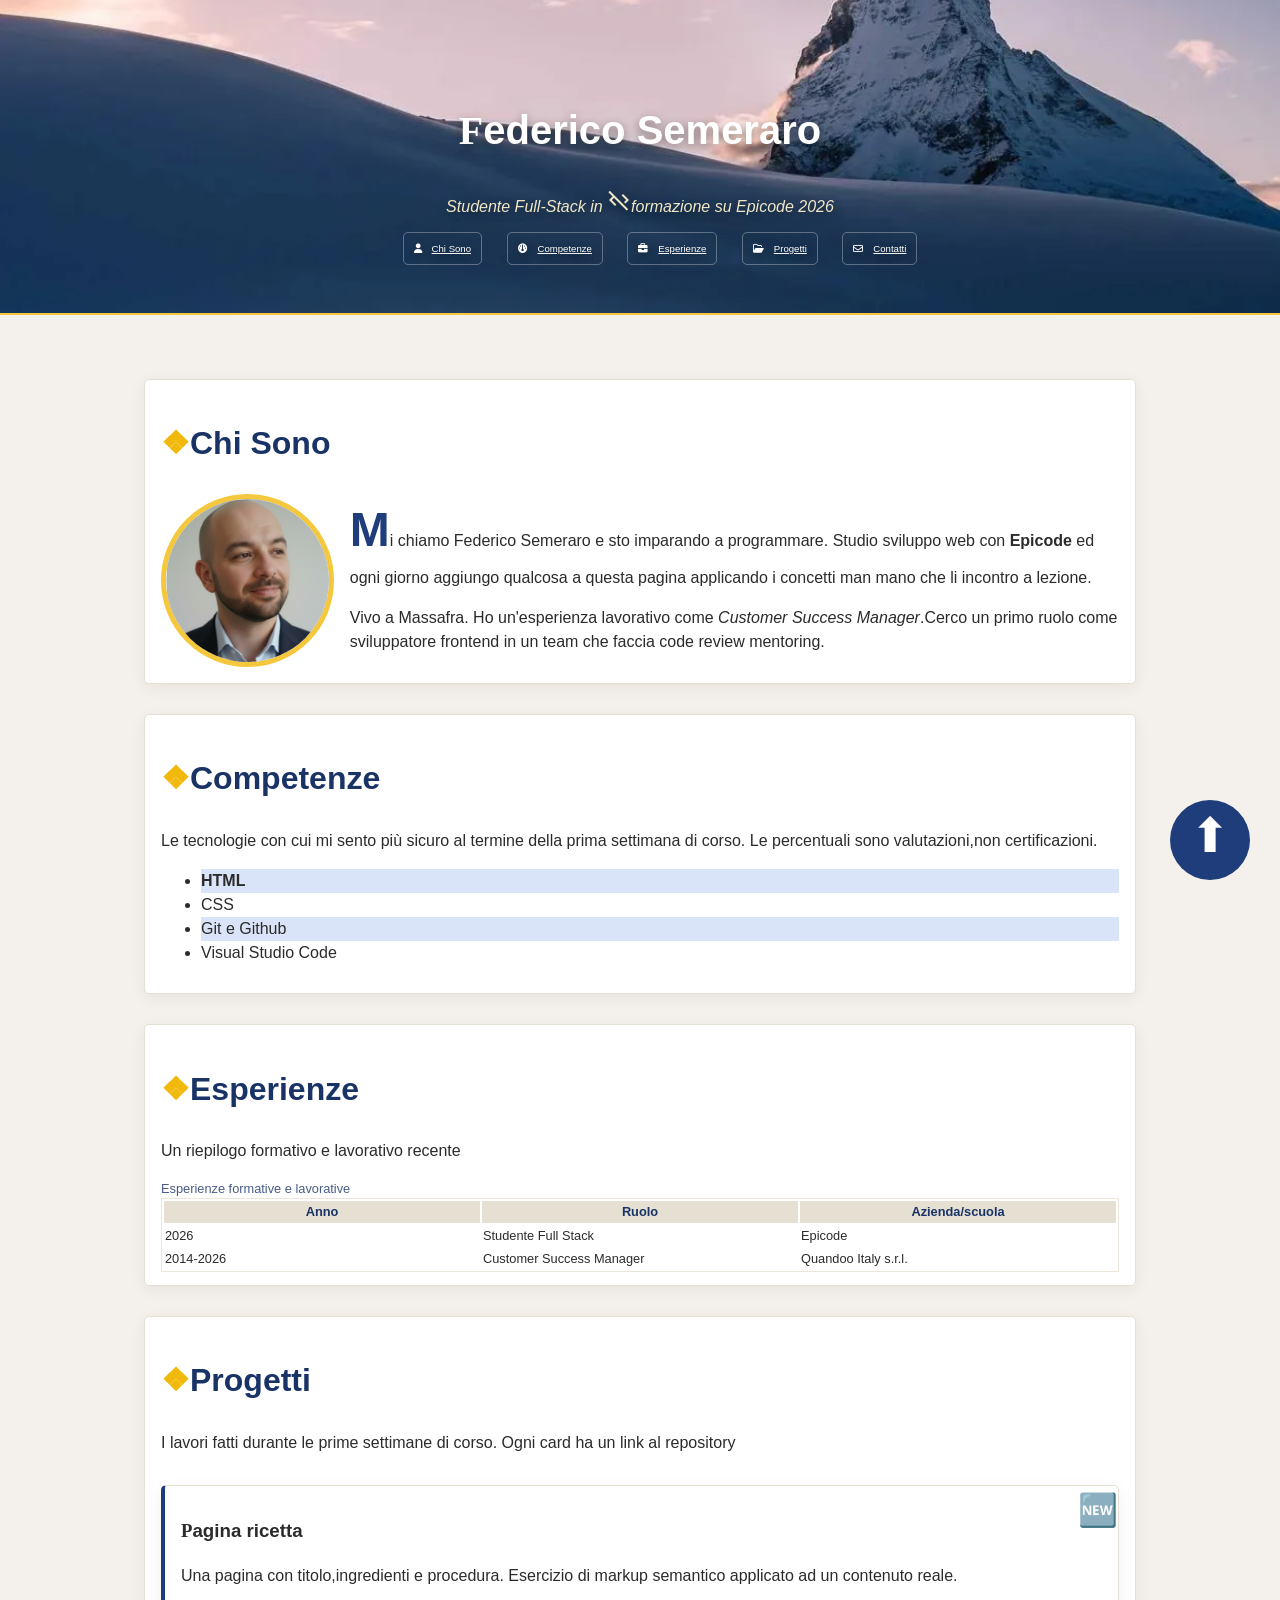
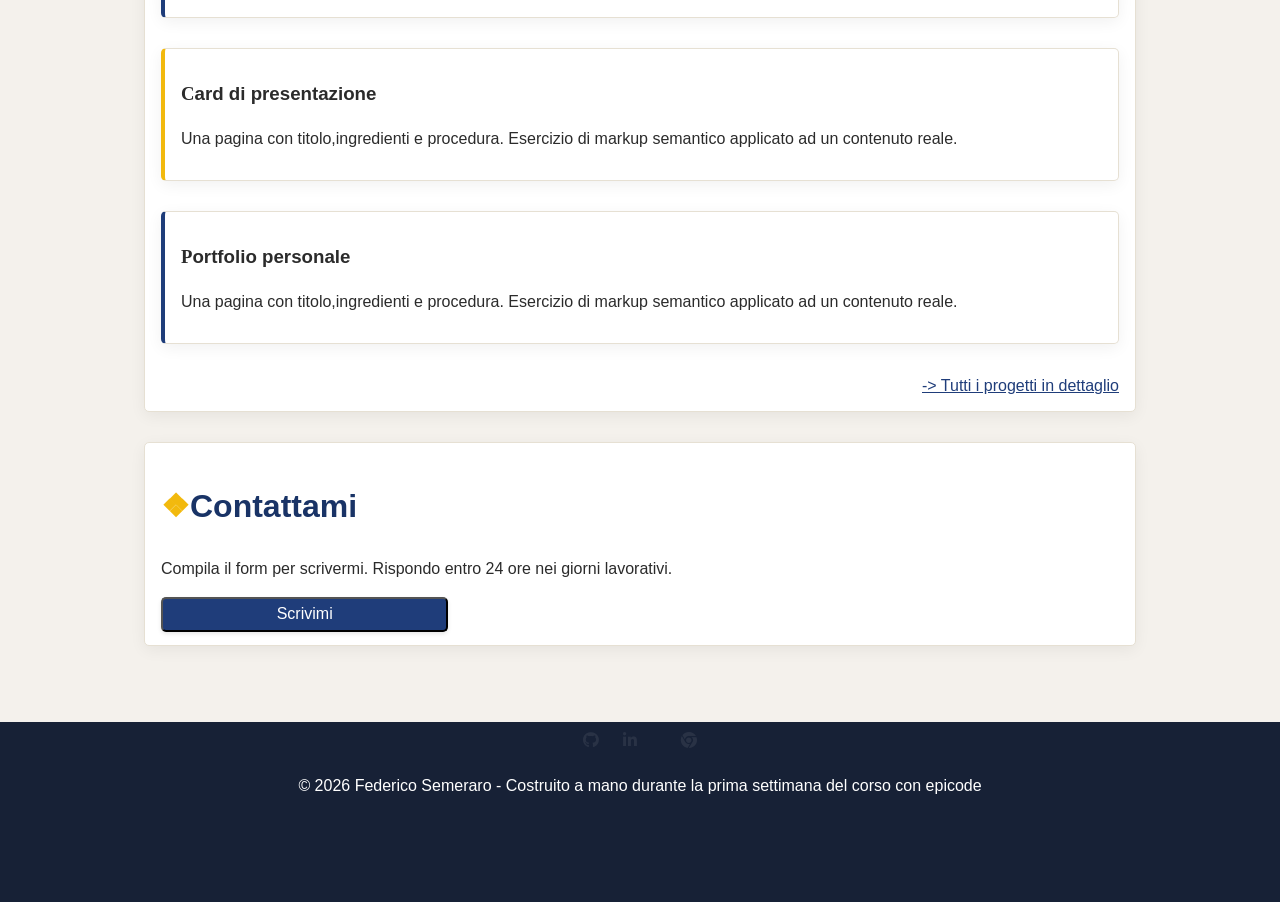
==== commit 61345689: "feat/fixed-style-with-new-layout-modal-basic-done" ====
--- a/index.html
+++ b/index.html
@@ -1,70 +1,77 @@
 <!doctype html>
 <html lang="it">
-  <head>
-    <meta charset="UTF-8" />
-    <meta name="viewport" content="width=device-width, initial-scale=1.0" />
-    <title>Portfolio Federico Semeraro</title>
-
-    <link
-      rel="stylesheet"
-      href="https://fonts.googleapis.com/css2?family=Material+Symbols+Outlined"
-    />
-    <link rel="stylesheet" href="https://cdnjs.cloudflare.com/ajax/libs/font-awesome/6.5.0/css/all.min.css">
-
-
-    <link rel="stylesheet" type="text/css" href="assets/css/style.css" />
-  </head>
-  <body>
-    <header>
-      <h1>Federico Semeraro</h1>
-      <p>
-        Studente Full-Stack in
-        <span class="material-symbols-outlined">code_off</span>formazione su
-        Epicode 2026
-      </p>
-      <nav>
-        <ul>
-          <li><a href="#chi-sono"><i class="fa-solid fa-user"></i>Chi Sono</a></li>
-          <li><a href="#competenze"><i class="fa-solid fa-gauge"></i>Competenze</a></li>
-          <li><a href="#esperienze"><i class="fa-solid fa-briefcase"></i>Esperienze</a></li>
-          <li><a href="#progetti"><i class="fa-regular fa-folder-open"></i>Progetti</a></li>
-          <li><a href="#contatti"><i class="fa-regular fa-envelope"></i>Contatti</a></li>
-        </ul>
-      </nav>
-    </header>
-    <main>
-      <!-- Prima section Chi Sono -->
-      <section class="chi-sono" id="intro-section">
-        <h2>Chi Sono</h2>
-        <div class="img-container">
+
+<head>
+  <meta charset="UTF-8" />
+  <meta name="viewport" content="width=device-width, initial-scale=1.0" />
+  <title>Portfolio Federico Semeraro</title>
+
+  <link rel="stylesheet" href="https://fonts.googleapis.com/css2?family=Material+Symbols+Outlined" />
+  <link rel="stylesheet" href="https://cdnjs.cloudflare.com/ajax/libs/font-awesome/6.5.0/css/all.min.css">
+
+
+  <link rel="stylesheet" type="text/css" href="assets/css/style.css" />
+</head>
+
+<body>
+  <header>
+    <h1>Federico Semeraro</h1>
+    <p>
+      Studente Full-Stack in
+      <span class="material-symbols-outlined">code_off</span>formazione su
+      Epicode 2026
+    </p>
+    <nav>
+      <ul>
+        <li><a href="#chi-sono"><i class="fa-solid fa-user"></i>Chi Sono</a></li>
+        <li><a href="#competenze"><i class="fa-solid fa-gauge"></i>Competenze</a></li>
+        <li><a href="#esperienze"><i class="fa-solid fa-briefcase"></i>Esperienze</a></li>
+        <li><a href="#progetti"><i class="fa-regular fa-folder-open"></i>Progetti</a></li>
+        <li><a href="#contatti"><i class="fa-regular fa-envelope"></i>Contatti</a></li>
+      </ul>
+    </nav>
+  </header>
+  <main>
+    <!-- Prima section Chi Sono -->
+    <section class="chi-sono" id="intro-section">
+      <h2>Chi Sono</h2>
+      <div class="img-container">
         <img src="assets/immagini/foto-profilo.jpg" alt="foto-profilo" />
-        </div>
-        <p>
-          Mi chiamo Federico Semeraro e sto imparando a programmare. Studio
-          sviluppo web con <strong>Epicode</strong> ed ogni giorno aggiungo
-          qualcosa a questa pagina applicando i concetti man mano che li
-          incontro a lezione.
-        </p>
-        <p>
-          Vivo a Massafra. Ho un'esperienza lavorativo come
-          <i>Customer Success Manager</i>.Cerco un primo ruolo come sviluppatore
-          frontend in un team che faccia code review mentoring.
-        </p>
-      </section>
-
-      <!-- Seconda section competenze -->
-      <section id="competenze">
-        <h2>Competenze</h2>
-        <p>
-          Le tecnologie con cui mi sento più sicuro al termine della prima
-          settimana di corso. Le percentuali sono valutazioni,non
-          certificazioni.
-        </p>
-        <!-- Prima tabella livello raggiunto -->
+      </div>
+      <p>
+        Mi chiamo Federico Semeraro e sto imparando a programmare. Studio
+        sviluppo web con <strong>Epicode</strong> ed ogni giorno aggiungo
+        qualcosa a questa pagina applicando i concetti man mano che li
+        incontro a lezione.
+      </p>
+      <p>
+        Vivo a Massafra. Ho un'esperienza lavorativo come
+        <i>Customer Success Manager</i>.Cerco un primo ruolo come sviluppatore
+        frontend in un team che faccia code review mentoring.
+      </p>
+    </section>
+
+    <!-- Seconda section competenze -->
+    <a href='#intro-section' aria-label='pulsante per tornare alla intro' id="back-top">⬆</a>
+    <section id="competenze">
+      <h2>Competenze</h2>
+      <p>
+        Le tecnologie con cui mi sento più sicuro al termine della prima
+        settimana di corso. Le percentuali sono valutazioni,non
+        certificazioni.
+      </p>
+      <ul>
+        <li>HTML</li>
+        <li>CSS</li>
+        <li>Git e Github</li>
+        <li>Visual Studio Code</li>
+      </ul>
+      <!-- Prima tabella livello raggiunto -->
+      <!-- <div class="table-one-wrapper">
         <table>
           <caption>
-            Stack tecnico - autovalutazione
-          </caption>
+            Stack tecnico - autovalutazione -->
+      <!-- </caption>
           <thead>
             <tr>
               <th>Tecnologia</th>
@@ -142,11 +149,12 @@
               </td>
             </tr>
           </tbody>
-        </table>
-      </section>
-      <!-- section Esperienza -->
-      <section id="esperienze">
-        <div class="table-wrapper">
+          </div>
+        </table> -->
+    </section>
+    <!-- section Esperienza -->
+    <section id="esperienze">
+      <div class="table-wrapper">
         <h2>Esperienze</h2>
         <p>Un riepilogo formativo e lavorativo recente</p>
         <table>
@@ -173,137 +181,123 @@
             </tr>
           </tbody>
         </table>
+      </div>
+    </section>
+    <!-- sezione progetti -->
+    <section id="progetti">
+      <h2>Progetti</h2>
+      <p>
+        I lavori fatti durante le prime settimane di corso. Ogni card ha un
+        link al repository
+      </p>
+      <!-- section class card -->
+      <section class="card" id="pagina-ricetta">
+        <h3>Pagina ricetta</h3>
+        <p>
+          Una pagina con titolo,ingredienti e procedura. Esercizio di markup
+          semantico applicato ad un contenuto reale.
+        </p>
+      </section>
+      <section class="card">
+        <h3>Card di presentazione</h3>
+        <p>
+          Una pagina con titolo,ingredienti e procedura. Esercizio di markup
+          semantico applicato ad un contenuto reale.
+        </p>
+      </section>
+      <section class="card">
+        <h3>Portfolio personale</h3>
+        <p>
+          Una pagina con titolo,ingredienti e procedura. Esercizio di markup
+          semantico applicato ad un contenuto reale.
+        </p>
+      </section>
+      <div><a href="progetti.html"> -> Tutti i progetti in dettaglio </a></div>
+    </section>
+
+    <!-- sezione contattami -->
+    <section id="contatti">
+      <h2>Contattami</h2>
+      <p>
+        Compila il form per scrivermi. Rispondo entro 24 ore nei giorni
+        lavorativi.
+      </p>
+      
+            <button type="click">Scrivimi</button>
+      
+
+      <div class="overlay">
+        <div class="modal">
+          <h2>Contattami</h2>
+          <p>
+            Compila il form per scrivermi. Rispondo entro 24 ore nei giorni
+            lavorativi.
+          </p>
+          <form>
+            <div>
+              <label for="nameField">Nome:</label>
+              <br />
+              <input type="text" placeholder="il tuo nome" title="il tuo nome" id="nameField" name="nameField"
+                required />
+            </div>
+            <br />
+            <div>
+              <label for="emailField">Email:</label>
+              <br />
+              <input type="email" name="emailField" id="emailField" placeholder="Inserisci la tua email"
+                title="Inserisci la tua email" required />
+            </div>
+            <br />
+            <div>
+              <label for="reasonContact">Motivo del contatto:</label>
+              <br />
+              <select id="reasonContact">
+                <option disabled></option>
+                <option value="lavoro">Proposta di Lavoro</option>
+                <option value="freelance">Collaborazione Freelance</option>
+                <option value="chiacchiere">Quattro chiacchiere</option>
+              </select>
+            </div>
+            <br />
+            <div>
+              <label for="dateField">Data preferita per la risposta:</label>
+              <br />
+              <input type="date" required name="dateField" title="Inserisci la data desiderata" id="dateField" />
+            </div>
+            <br />
+            <div>
+              <label for="reasonCall">Messaggio:</label>
+              <br />
+              <textarea placeholder="scrivi qui il tuo messaggio" rows="4" cols="26" id="reasonCall" name="reasonCall"
+                title="Inserisci qui il motivo della tua richiesta di contatto" required></textarea>
+              <br />
+              <div>
+                <label for="acceptTerms">Accetto di essere ricontattato:</label>
+                <input type="checkbox" name="acceptTerms" id="acceptTerms" title="Si prega di accettare i termini"
+                  value="acceptTerms" />
+
+              </div>
+              <br />
+              <div>
+                <button type="submit"><i class="fa-solid fa-paper-plane"></i>Invia</button>
+              </div>
+            </div>
+          </form>
         </div>
-      </section>
-      <!-- sezione progetti -->
-      <section id="progetti">
-        <h2>Progetti</h2>
-        <p>
-          I lavori fatti durante le prime settimane di corso. Ogni card ha un
-          link al repository
-        </p>
-        <!-- section class card -->
-        <section class="card">
-          <h3>Pagina ricetta</h3>
-          <p>
-            Una pagina con titolo,ingredienti e procedura. Esercizio di markup
-            semantico applicato ad un contenuto reale.
-          </p>
-        </section>
-        <section class="card">
-          <h3>Card di presentazione</h3>
-          <p>
-            Una pagina con titolo,ingredienti e procedura. Esercizio di markup
-            semantico applicato ad un contenuto reale.
-          </p>
-        </section>
-        <section class="card">
-          <h3>Portfolio personale</h3>
-          <p>
-            Una pagina con titolo,ingredienti e procedura. Esercizio di markup
-            semantico applicato ad un contenuto reale.
-          </p>
-        </section>
-        <div><a href="progetti.html"> -> Tutti i progetti in dettaglio </a></div>
-      </section>
-
-      <!-- sezione contattami -->
-      <section id="contatti">
-        <h2>Contattami</h2>
-        <p>
-          Compila il form per scrivermi. Rispondo entro 24 ore nei giorni
-          lavorativi.
-        </p>
-        <form>
-          <div>
-            <label for="nameField">Nome:</label>
-            <br />
-            <input
-              type="text"
-              placeholder="il tuo nome"
-              title="il tuo nome"
-              id="nameField"
-              name="nameField"
-              required
-            />
-          </div>
-          <br />
-          <div>
-            <label for="emailField">Email:</label>
-            <br />
-            <input
-              type="email"
-              name="emailField"
-              id="emailField"
-              placeholder="Inserisci la tua email"
-              title="Inserisci la tua email"
-              required
-            />
-          </div>
-          <br />
-          <div>
-            <label for="reasonContact">Motivo del contatto:</label>
-            <br />
-            <select id="reasonContact">
-              <option disabled></option>
-              <option value="lavoro">Proposta di Lavoro</option>
-              <option value="freelance">Collaborazione Freelance</option>
-              <option value="chiacchiere">Quattro chiacchiere</option>
-            </select>
-          </div>
-          <br />
-          <div>
-            <label for="dateField">Data preferita per la risposta:</label>
-            <br />
-            <input
-              type="date"
-              required
-              name="dateField"
-              title="Inserisci la data desiderata"
-              id="dateField"
-            />
-          </div>
-          <br />
-          <div>
-            <label for="reasonCall">Messaggio:</label>
-            <br />
-            <textarea
-              placeholder="scrivi qui il tuo messaggio"
-              rows="4"
-              cols="26"
-              id="reasonCall"
-              name="reasonCall"
-              title="Inserisci qui il motivo della tua richiesta di contatto"
-              required
-            ></textarea>
-            <br />
-            <div>
-            <label for="acceptTerms">Accetto di essere ricontattato:</label>
-              <input
-                type="checkbox"
-                name="acceptTerms"
-                id="acceptTerms"
-                title="Si prega di accettare i termini"
-                value="acceptTerms"
-              />
-              
-            </div>
-            <br />
-            <div>
-              <button type="submit"><i class="fa-solid fa-paper-plane"></i>Invia</button>
-            </div>
-          </div>
-        </form>
-      </section>
-    </main>
-    <footer>
-      <a href="https://github.com/federicosemeraro16-eng" target="_blank"><i class="fa-brands fa-github"></i></a>
-      <a href="https://www.linkedin.com/in/federico-semeraro-785289113" target="_blank"><i class="fa-brands fa-linkedin-in"></i></a>
-      <i class="fa-thin fa-envelope"></i>
-      <a href="mailto:federicosemeraro16@gmail.com"><i class="fa-brands fa-chrome"></i></a>
-      
-      <p>&copy; 2026 Federico Semeraro - Costruito a mano durante la prima settimana del corso con epicode</p>
-    </footer>
-    
-  </body>
-</html>
+      </div>
+    </section>
+
+  </main>
+  <footer>
+    <a href="https://github.com/federicosemeraro16-eng" target="_blank"><i class="fa-brands fa-github"></i></a>
+    <a href="https://www.linkedin.com/in/federico-semeraro-785289113" target="_blank"><i
+        class="fa-brands fa-linkedin-in"></i></a>
+    <i class="fa-thin fa-envelope"></i>
+    <a href="mailto:federicosemeraro16@gmail.com"><i class="fa-brands fa-chrome"></i></a>
+
+    <p>&copy; 2026 Federico Semeraro - Costruito a mano durante la prima settimana del corso con epicode</p>
+  </footer>
+
+</body>
+
+</html>
--- a/assets/css/style.css
+++ b/assets/css/style.css
@@ -28,10 +28,12 @@
   line-height: 1.5;
   color: #2b2b2b;
   background-color: #f4f1ec;
+  
 }
 
 h2 {
   color: hsl(220, 60%, 25%);
+  font-size: clamp(1.5rem,2rem,2.5rem);
 }
 
 
@@ -45,12 +47,16 @@
   background-position-y: bottom;
   background-size: cover;
   background-repeat: no-repeat;
-  height: 55vh;
+  height: 35vh;
   border-bottom: 2px solid hsl(45, 90%, 60%);
   text-shadow: 0 3px 10px rgba(0, 0, 0, 0.4);
+  position: sticky;
+  top: 0;
+  z-index: 1000;
 }
 
 h1 {
+  font-size: clamp(2rem,2.5rem,3rem);
   margin-top: 0;
   padding-top: 40px;
 }
@@ -66,7 +72,7 @@
 }
 
 nav ul {
-  margin-top: 65px;
+
   text-align: center;
 }
 
@@ -74,7 +80,7 @@
   list-style-type: none;
   display: inline;
   margin-bottom: 15px;
-  font-size: 0.4em;
+  font-size: 0.6rem;
 }
 
 nav ul li a {
@@ -92,8 +98,8 @@
 
 main {
   padding: 16px;
-  width: 100%;
-  max-width: 920px;
+  width: 80%;
+  max-width: 57,5rem;
   margin: 0 auto;
 
 }
@@ -101,13 +107,14 @@
 /* section generali */
 
 section {
-  margin-top: 40px;
+  
   background-color: #fff;
   width: 100%;
-
+  margin: 30px auto;
+  padding: 0.8rem 1rem;
   border: 1px solid #e6e0d3;
   border-radius: 5px;
-  padding: 16px;
+  padding: 1rem57;
   box-shadow: 0 4px 16px rgba(0, 0, 0, 0.06);
 }
 
@@ -119,7 +126,7 @@
   border-radius: 50%;
   border: 5px solid hsl(45, 90%, 60%);
   /* float: left; */
-  margin-right: 15px;
+  margin-right: 1rem;
   max-width: 30%;
   height: auto;
 
@@ -131,6 +138,12 @@
   max-width: 576px;
 }
 
+.img-container img{
+  width: 100%;
+  text-align: center;
+  display: inline-block;
+}
+
 /* section intro class */
 
 #intro-section {
@@ -140,11 +153,11 @@
 
 section table {
   width: 100%;
-  min-width: 300px;
+  min-width: 25rem;
   margin: 0 auto;
   font-size: 0.8rem;
 }
-
+.table-one-wrapper,
 .table-wrapper {
   width: 100%;
   overflow-x: auto;
@@ -219,6 +232,10 @@
   margin-bottom: 30px;
 }
 
+#pagina-ricetta{
+  position: relative;
+}
+
 
 #progetti div {
   margin-top: 50x;
@@ -229,6 +246,22 @@
 #progetti a {
   text-decoration: underline;
   color: #1f3d7a;
+}
+
+#back-top{
+  display:inline-block;
+  text-decoration:none;
+  background-color:#1f3d7a;
+  color:white;
+  font-size:3rem;
+  width:5rem;
+  height:5rem;
+  position:fixed;
+  right: 30px;
+  bottom: 20px;
+  text-align:center;
+  border-radius:50%;
+  z-index: 2000;
 }
 
 /* sezione contatti */
@@ -260,6 +293,7 @@
 
 #contatti button {
   width: 100%;
+  font-size: 1em;
   height: 35px;
   background-color: hsl(220, 60%, 30%);
   color: #fff;
@@ -310,8 +344,42 @@
 
 #progetti .card:first-of-type h3::after {
   content: '🆕';
-}
-
+  font-size: 2rem;
+  position: absolute;
+  top: 0;
+  right: 0;
+}
+
+#competenze ul li:first-child{
+  font-weight: 600;
+}
+
+#competenze ul li:nth-child(odd){
+  background-color: #dae4f8;
+}
+
+/* finestra modale */
+
+.overlay{
+  display: none;
+  position: fixed;
+  inset: 0;
+  background-color: rgba(0, 0, 0, 0.5);
+  z-index: 10000;
+
+}
+
+.modal{
+  position: absolute;
+  top: 50%;
+  left:50%;
+  transform: translate(-50%,-50%);
+  background-color: #fff;
+  padding: 2em;
+  border-radius: 10px;
+  max-width: 30rem;
+
+}
 
 /* effetti */
 
@@ -337,6 +405,11 @@
   header {
     padding: 60px 20px 40px;
   }
+
+  #intro-section {
+  margin-top: 3rem;
+}
+
 
   nav ul li{
     font-size: 0.6rem;
@@ -367,16 +440,3 @@
 
 }
 
-@media screen and (min-width:1200){
-
-  h1{
-    font-size: 2.5rem;
-  }
-
-  h2{
-    font-size: 2rem;
-  }
-
- 
-  
-}
